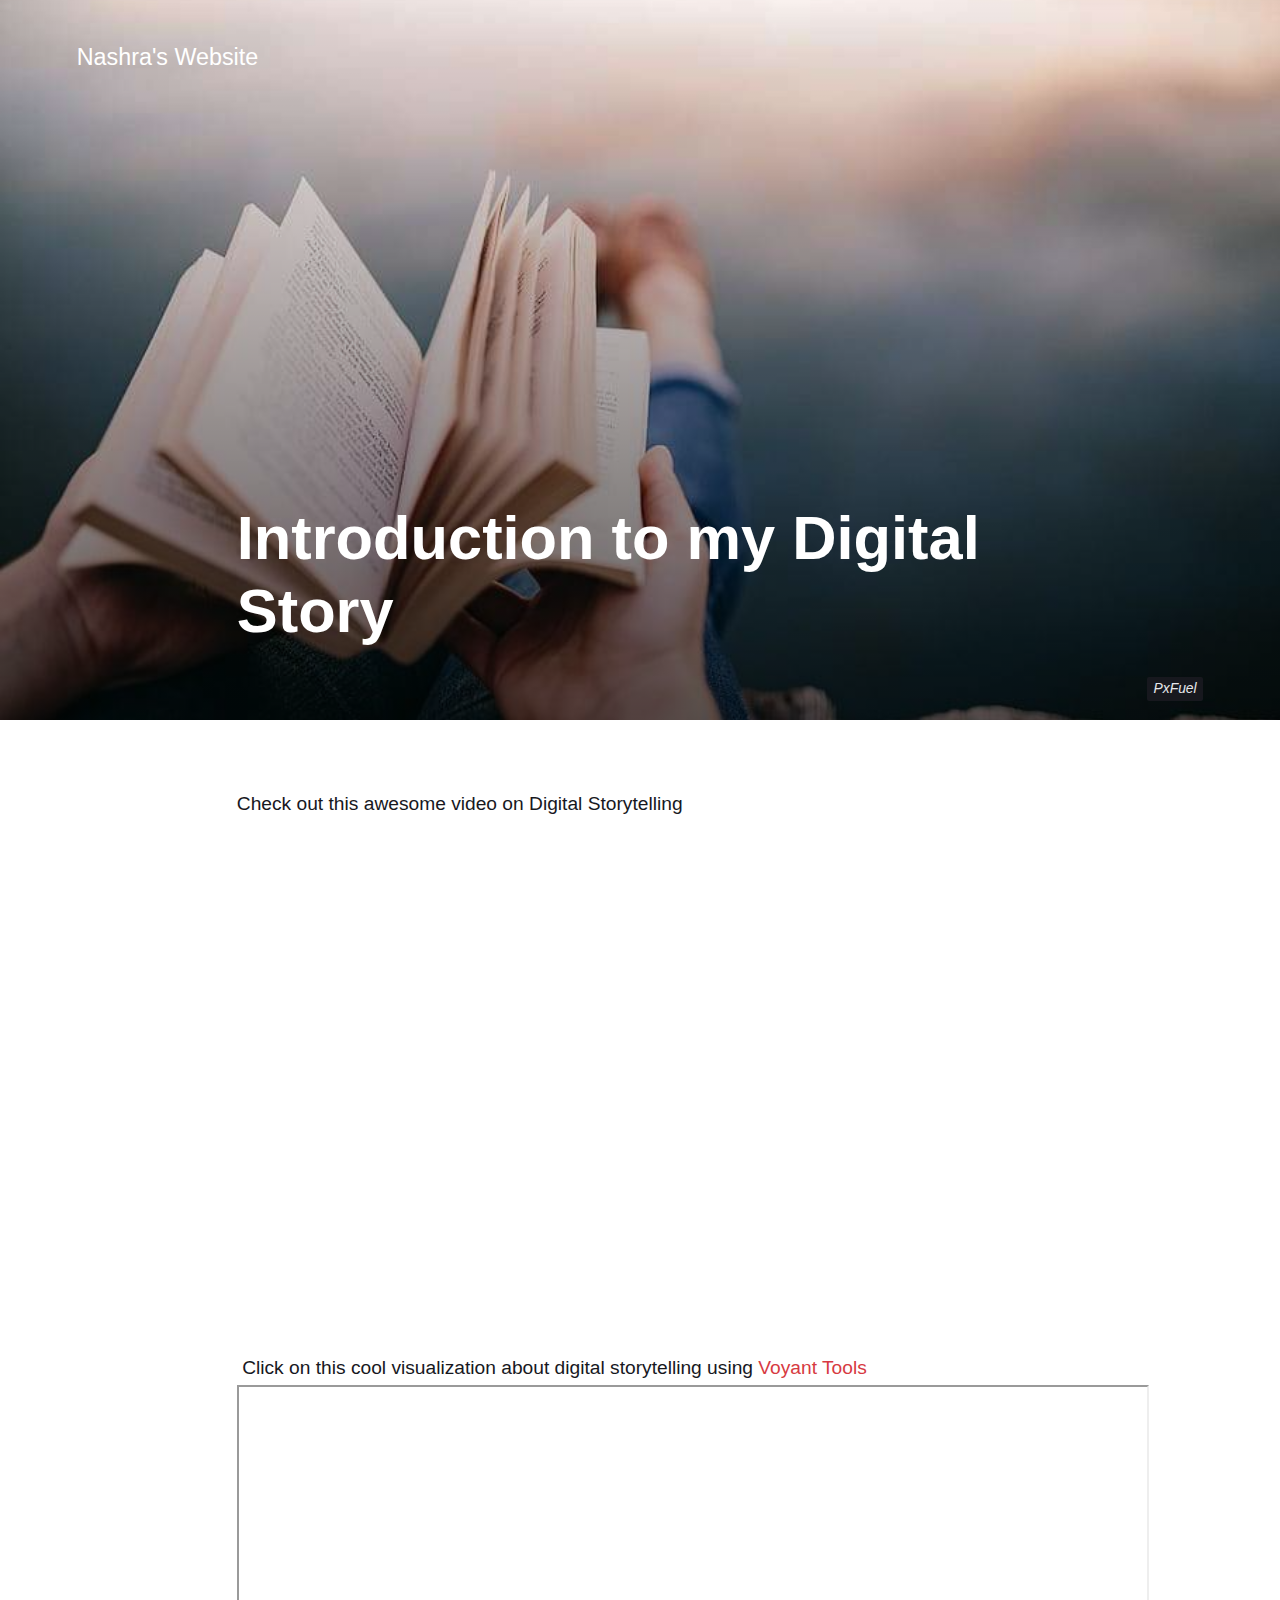
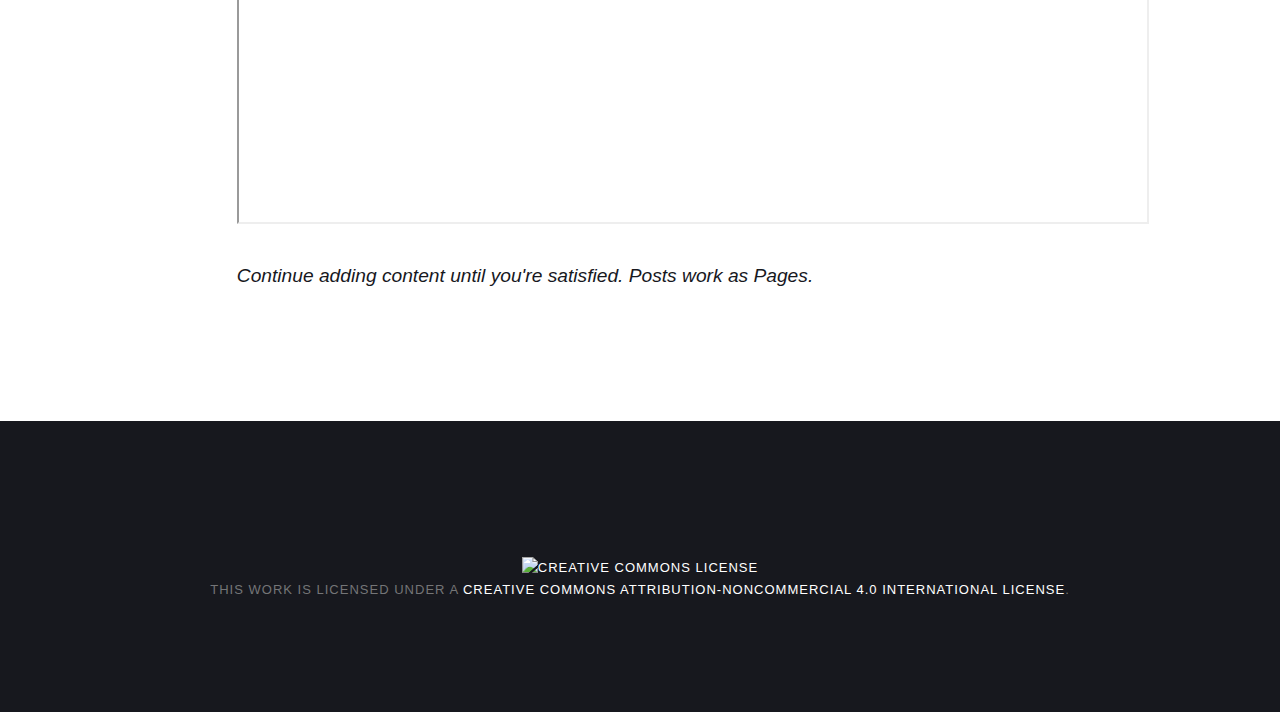
==== index.html @ c8182a3c "Updated from Publii" ====
<!DOCTYPE html><html lang="en"><head><meta charset="utf-8"><meta http-equiv="X-UA-Compatible" content="IE=edge"><meta name="viewport" content="width=device-width,initial-scale=1"><title>Nashra&#x27;s Website</title><meta name="generator" content="Publii Open-Source CMS for Static Site"><link rel="canonical" href="https://nashra94.github.io/publiisite/"><link rel="alternate" type="application/atom+xml" href="https://nashra94.github.io/publiisite/feed.xml"><link rel="alternate" type="application/json" href="https://nashra94.github.io/publiisite/feed.json"><meta property="og:title" content="Nashra's Website"><meta property="og:site_name" content="Nashra's Website"><meta property="og:description" content=""><meta property="og:url" content="https://nashra94.github.io/publiisite/"><meta property="og:type" content="website"><style>:root{--body-font:-apple-system,BlinkMacSystemFont,"Segoe UI",Roboto,Oxygen,Ubuntu,Cantarell,"Fira Sans","Droid Sans","Helvetica Neue",Arial,sans-serif,"Apple Color Emoji","Segoe UI Emoji","Segoe UI Symbol";--heading-font:-apple-system,BlinkMacSystemFont,"Segoe UI",Roboto,Oxygen,Ubuntu,Cantarell,"Fira Sans","Droid Sans","Helvetica Neue",Arial,sans-serif,"Apple Color Emoji","Segoe UI Emoji","Segoe UI Symbol";--logo-font:-apple-system,BlinkMacSystemFont,"Segoe UI",Roboto,Oxygen,Ubuntu,Cantarell,"Fira Sans","Droid Sans","Helvetica Neue",Arial,sans-serif,"Apple Color Emoji","Segoe UI Emoji","Segoe UI Symbol";--menu-font:-apple-system,BlinkMacSystemFont,"Segoe UI",Roboto,Oxygen,Ubuntu,Cantarell,"Fira Sans","Droid Sans","Helvetica Neue",Arial,sans-serif,"Apple Color Emoji","Segoe UI Emoji","Segoe UI Symbol"}</style><link rel="stylesheet" href="https://nashra94.github.io/publiisite/assets/css/style.css?v=f42b8c6ab6f96989db437f30c08a5802"><script type="application/ld+json">{"@context":"http://schema.org","@type":"Organization","name":"Nashra's Website","url":"https://nashra94.github.io/publiisite/"}</script></head><body><div class="site-container"><header class="top" id="js-header"><a class="logo" href="https://nashra94.github.io/publiisite/">Nashra&#x27;s Website</a></header><main><article class="post"><div class="hero"><figure class="hero__image hero__image--overlay"><img src="https://nashra94.github.io/publiisite/media/website/summer-resting-book-relaxing-time-reading-book.jpeg" srcset="https://nashra94.github.io/publiisite/media/website/responsive/summer-resting-book-relaxing-time-reading-book-xs.jpeg 300w, https://nashra94.github.io/publiisite/media/website/responsive/summer-resting-book-relaxing-time-reading-book-sm.jpeg 480w, https://nashra94.github.io/publiisite/media/website/responsive/summer-resting-book-relaxing-time-reading-book-md.jpeg 768w, https://nashra94.github.io/publiisite/media/website/responsive/summer-resting-book-relaxing-time-reading-book-lg.jpeg 1024w, https://nashra94.github.io/publiisite/media/website/responsive/summer-resting-book-relaxing-time-reading-book-xl.jpeg 1360w, https://nashra94.github.io/publiisite/media/website/responsive/summer-resting-book-relaxing-time-reading-book-2xl.jpeg 1600w" sizes="(max-width: 1600px) 100vw, 1600px" loading="eager" alt="A person with an open book "><figcaption>PxFuel</figcaption></figure><header class="hero__content"><div class="wrapper"><h1>Introduction to my Digital Story</h1></div></header></div><div class="wrapper post__entry"><p>Check out this awesome video on Digital Storytelling</p><figure class="post__video"><iframe loading="lazy" width="560" height="314" src="https://www.youtube.com/embed/JIix-yVzheM" allowfullscreen="allowfullscreen" data-mce-fragment="1"></iframe></figure><p> Click on this cool visualization about digital storytelling using <a href="https://voyant-tools.org/" target="_blank" rel="noopener noreferrer">Voyant Tools</a></p><iframe loading="lazy" style="width: 912px; height: 439px;" src="https://voyant-tools.org/tool/Cirrus/?palette=d3_cat10&amp;whiteList=&amp;visible=105&amp;fontFamily=%22Trebuchet%20MS%22%2C%20Helvetica%2C%20sans-serif&amp;corpus=27c1ea1b3520ee7c61aadbfacb4e3ddc"></iframe><p><em>Continue adding content until you're satisfied. Posts work as Pages. </em></p></div><footer class="wrapper post__footer"><div class="post__share"></div></footer></article></main><footer class="footer"><div class="footer__copyright"><p><a rel="license" href="http://creativecommons.org/licenses/by-nc/4.0/"><img style="border-width: 0;" src="https://i.creativecommons.org/l/by-nc/4.0/88x31.png" alt="Creative Commons License"></a><br>This work is licensed under a <a rel="license" href="http://creativecommons.org/licenses/by-nc/4.0/">Creative Commons Attribution-NonCommercial 4.0 International License</a>.</p></div><button class="footer__bttop js-footer__bttop" aria-label="Back to top"><svg><title>Back to top</title><use xlink:href="https://nashra94.github.io/publiisite/assets/svg/svg-map.svg#toparrow"/></svg></button></footer></div><script>window.publiiThemeMenuConfig = {    
        mobileMenuMode: 'sidebar',
        animationSpeed: 300,
        submenuWidth: 'auto',
        doubleClickTime: 500,
        mobileMenuExpandableSubmenus: true, 
        relatedContainerForOverlayMenuSelector: '.top',
   };</script><script defer="defer" src="https://nashra94.github.io/publiisite/assets/js/scripts.min.js?v=f4c4d35432d0e17d212f2fae4e0f8247"></script><script>var images = document.querySelectorAll('img[loading]');

        for (var i = 0; i < images.length; i++) {
            if (images[i].complete) {
                images[i].classList.add('is-loaded');
            } else {
                images[i].addEventListener('load', function () {
                    this.classList.add('is-loaded');
                }, false);
            }
        }</script></body></html>
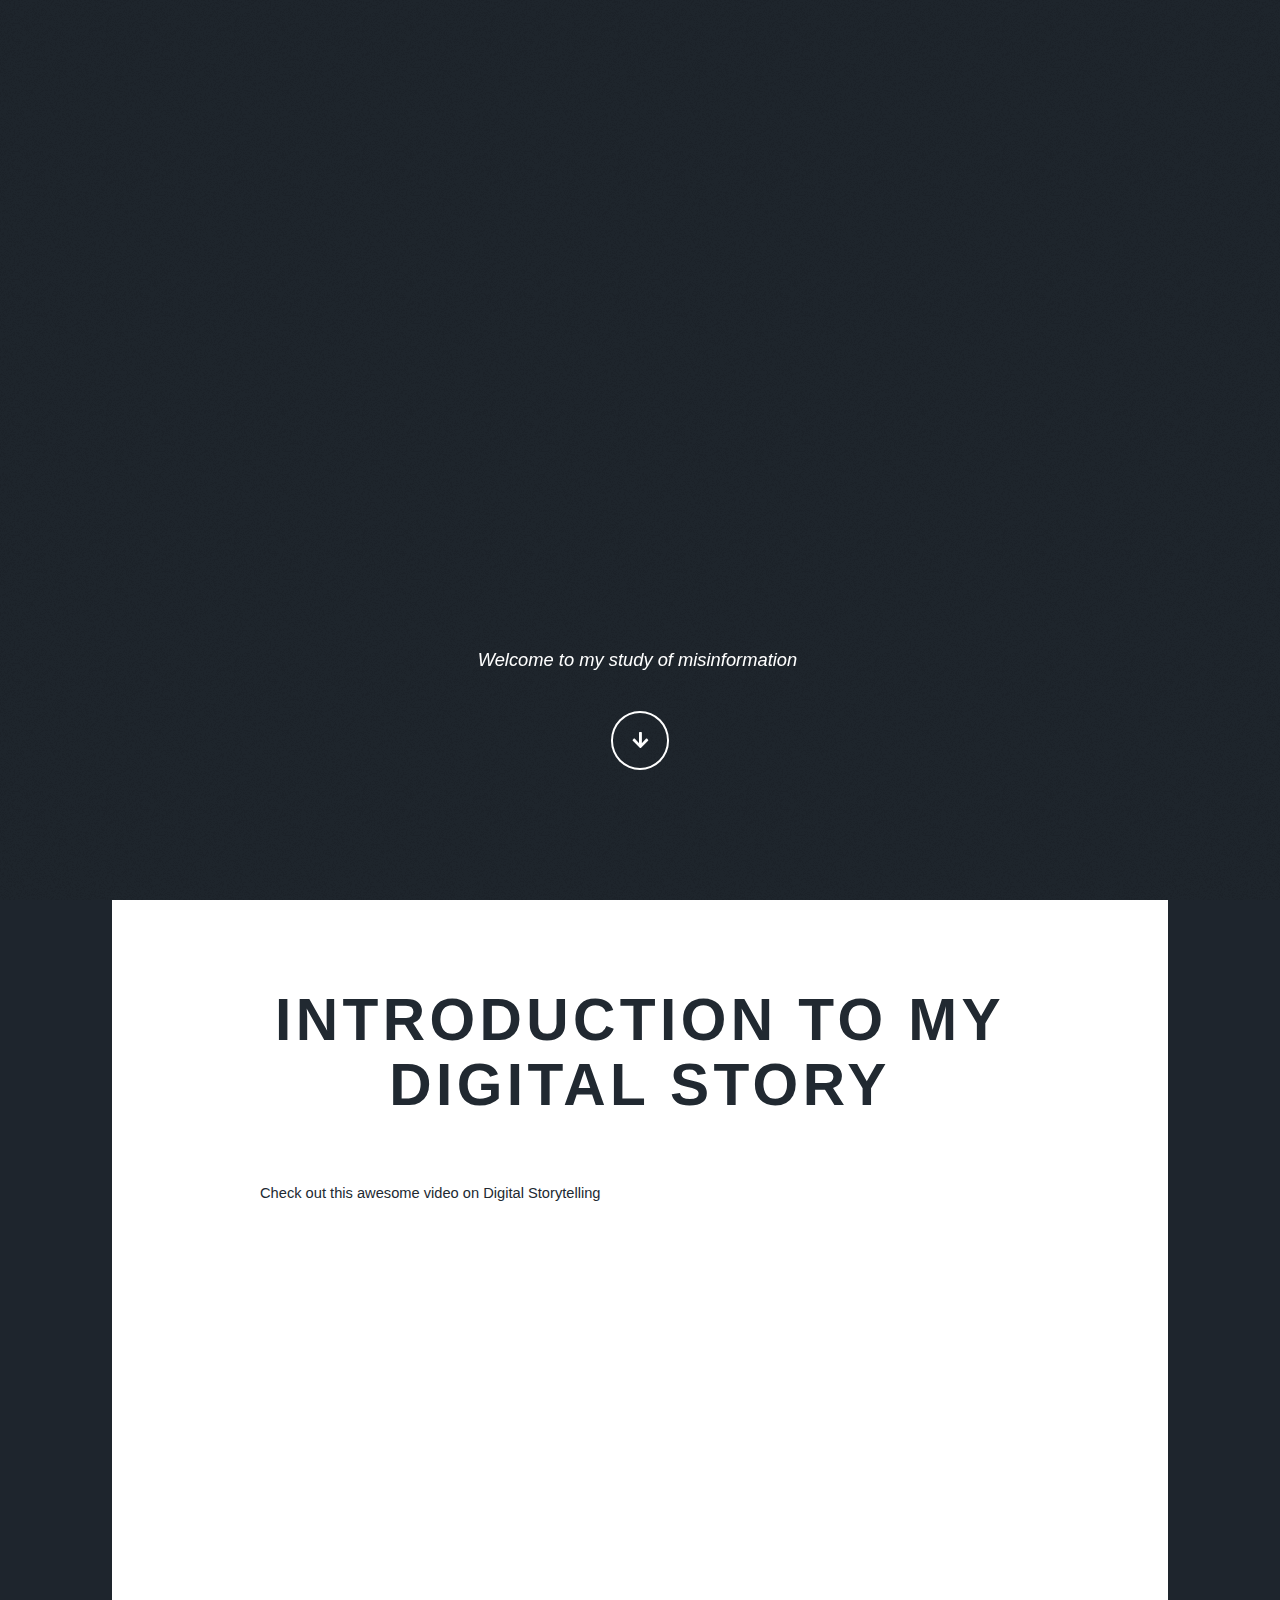
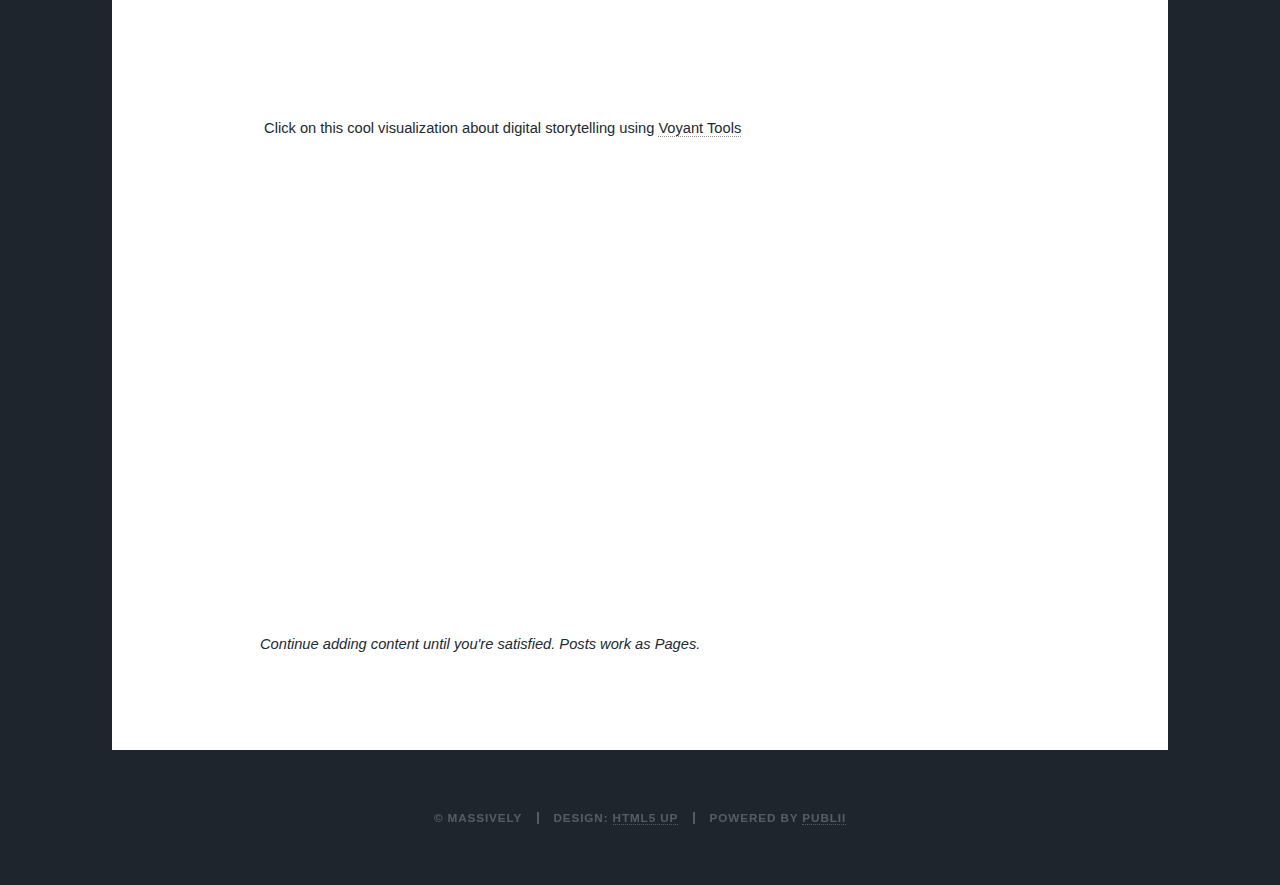
==== commit cb2153aa: "Updated from Publii" ====
--- a/index.html
+++ b/index.html
@@ -1,18 +1,3 @@
-<!DOCTYPE html><html lang="en"><head><meta charset="utf-8"><meta http-equiv="X-UA-Compatible" content="IE=edge"><meta name="viewport" content="width=device-width,initial-scale=1"><title>Nashra&#x27;s Website</title><meta name="generator" content="Publii Open-Source CMS for Static Site"><link rel="canonical" href="https://nashra94.github.io/publiisite/"><link rel="alternate" type="application/atom+xml" href="https://nashra94.github.io/publiisite/feed.xml"><link rel="alternate" type="application/json" href="https://nashra94.github.io/publiisite/feed.json"><meta property="og:title" content="Nashra's Website"><meta property="og:site_name" content="Nashra's Website"><meta property="og:description" content=""><meta property="og:url" content="https://nashra94.github.io/publiisite/"><meta property="og:type" content="website"><style>:root{--body-font:-apple-system,BlinkMacSystemFont,"Segoe UI",Roboto,Oxygen,Ubuntu,Cantarell,"Fira Sans","Droid Sans","Helvetica Neue",Arial,sans-serif,"Apple Color Emoji","Segoe UI Emoji","Segoe UI Symbol";--heading-font:-apple-system,BlinkMacSystemFont,"Segoe UI",Roboto,Oxygen,Ubuntu,Cantarell,"Fira Sans","Droid Sans","Helvetica Neue",Arial,sans-serif,"Apple Color Emoji","Segoe UI Emoji","Segoe UI Symbol";--logo-font:-apple-system,BlinkMacSystemFont,"Segoe UI",Roboto,Oxygen,Ubuntu,Cantarell,"Fira Sans","Droid Sans","Helvetica Neue",Arial,sans-serif,"Apple Color Emoji","Segoe UI Emoji","Segoe UI Symbol";--menu-font:-apple-system,BlinkMacSystemFont,"Segoe UI",Roboto,Oxygen,Ubuntu,Cantarell,"Fira Sans","Droid Sans","Helvetica Neue",Arial,sans-serif,"Apple Color Emoji","Segoe UI Emoji","Segoe UI Symbol"}</style><link rel="stylesheet" href="https://nashra94.github.io/publiisite/assets/css/style.css?v=f42b8c6ab6f96989db437f30c08a5802"><script type="application/ld+json">{"@context":"http://schema.org","@type":"Organization","name":"Nashra's Website","url":"https://nashra94.github.io/publiisite/"}</script></head><body><div class="site-container"><header class="top" id="js-header"><a class="logo" href="https://nashra94.github.io/publiisite/">Nashra&#x27;s Website</a></header><main><article class="post"><div class="hero"><figure class="hero__image hero__image--overlay"><img src="https://nashra94.github.io/publiisite/media/website/summer-resting-book-relaxing-time-reading-book.jpeg" srcset="https://nashra94.github.io/publiisite/media/website/responsive/summer-resting-book-relaxing-time-reading-book-xs.jpeg 300w, https://nashra94.github.io/publiisite/media/website/responsive/summer-resting-book-relaxing-time-reading-book-sm.jpeg 480w, https://nashra94.github.io/publiisite/media/website/responsive/summer-resting-book-relaxing-time-reading-book-md.jpeg 768w, https://nashra94.github.io/publiisite/media/website/responsive/summer-resting-book-relaxing-time-reading-book-lg.jpeg 1024w, https://nashra94.github.io/publiisite/media/website/responsive/summer-resting-book-relaxing-time-reading-book-xl.jpeg 1360w, https://nashra94.github.io/publiisite/media/website/responsive/summer-resting-book-relaxing-time-reading-book-2xl.jpeg 1600w" sizes="(max-width: 1600px) 100vw, 1600px" loading="eager" alt="A person with an open book "><figcaption>PxFuel</figcaption></figure><header class="hero__content"><div class="wrapper"><h1>Introduction to my Digital Story</h1></div></header></div><div class="wrapper post__entry"><p>Check out this awesome video on Digital Storytelling</p><figure class="post__video"><iframe loading="lazy" width="560" height="314" src="https://www.youtube.com/embed/JIix-yVzheM" allowfullscreen="allowfullscreen" data-mce-fragment="1"></iframe></figure><p> Click on this cool visualization about digital storytelling using <a href="https://voyant-tools.org/" target="_blank" rel="noopener noreferrer">Voyant Tools</a></p><iframe loading="lazy" style="width: 912px; height: 439px;" src="https://voyant-tools.org/tool/Cirrus/?palette=d3_cat10&amp;whiteList=&amp;visible=105&amp;fontFamily=%22Trebuchet%20MS%22%2C%20Helvetica%2C%20sans-serif&amp;corpus=27c1ea1b3520ee7c61aadbfacb4e3ddc"></iframe><p><em>Continue adding content until you're satisfied. Posts work as Pages. </em></p></div><footer class="wrapper post__footer"><div class="post__share"></div></footer></article></main><footer class="footer"><div class="footer__copyright"><p><a rel="license" href="http://creativecommons.org/licenses/by-nc/4.0/"><img style="border-width: 0;" src="https://i.creativecommons.org/l/by-nc/4.0/88x31.png" alt="Creative Commons License"></a><br>This work is licensed under a <a rel="license" href="http://creativecommons.org/licenses/by-nc/4.0/">Creative Commons Attribution-NonCommercial 4.0 International License</a>.</p></div><button class="footer__bttop js-footer__bttop" aria-label="Back to top"><svg><title>Back to top</title><use xlink:href="https://nashra94.github.io/publiisite/assets/svg/svg-map.svg#toparrow"/></svg></button></footer></div><script>window.publiiThemeMenuConfig = {    
-        mobileMenuMode: 'sidebar',
-        animationSpeed: 300,
-        submenuWidth: 'auto',
-        doubleClickTime: 500,
-        mobileMenuExpandableSubmenus: true, 
-        relatedContainerForOverlayMenuSelector: '.top',
-   };</script><script defer="defer" src="https://nashra94.github.io/publiisite/assets/js/scripts.min.js?v=f4c4d35432d0e17d212f2fae4e0f8247"></script><script>var images = document.querySelectorAll('img[loading]');
-
-        for (var i = 0; i < images.length; i++) {
-            if (images[i].complete) {
-                images[i].classList.add('is-loaded');
-            } else {
-                images[i].addEventListener('load', function () {
-                    this.classList.add('is-loaded');
-                }, false);
-            }
-        }</script></body></html>+<!DOCTYPE html><html lang="en"><head><meta charset="utf-8"><meta http-equiv="X-UA-Compatible" content="IE=edge"><meta name="viewport" content="width=device-width,initial-scale=1,user-scalable=no"><title>Nashra&#x27;s Website</title><meta name="generator" content="Publii Open-Source CMS for Static Site"><link rel="canonical" href="https://nashra94.github.io/publiisite/"><link rel="alternate" type="application/atom+xml" href="https://nashra94.github.io/publiisite/feed.xml"><link rel="alternate" type="application/json" href="https://nashra94.github.io/publiisite/feed.json"><meta property="og:title" content="Nashra's Website"><meta property="og:site_name" content="Nashra's Website"><meta property="og:description" content=""><meta property="og:url" content="https://nashra94.github.io/publiisite/"><meta property="og:type" content="website"><style>:root{--primary-font:-apple-system,BlinkMacSystemFont,"Segoe UI",Roboto,Oxygen,Ubuntu,Cantarell,"Fira Sans","Droid Sans","Helvetica Neue",Arial,sans-serif,"Apple Color Emoji","Segoe UI Emoji","Segoe UI Symbol";--secondary-font:-apple-system,BlinkMacSystemFont,"Segoe UI",Roboto,Oxygen,Ubuntu,Cantarell,"Fira Sans","Droid Sans","Helvetica Neue",Arial,sans-serif,"Apple Color Emoji","Segoe UI Emoji","Segoe UI Symbol"}</style><link rel="stylesheet" href="https://nashra94.github.io/publiisite/assets/css/fontawesome-all.min.css?v=dbf9d822cefe851ba6f66e1ad57e8987"><link rel="stylesheet" href="https://nashra94.github.io/publiisite/assets/css/style.css?v=a9be65991eac1ba939a241a60fc077ca"><noscript><link rel="stylesheet" href="https://nashra94.github.io/publiisite/assets/css/noscript.css?v=6228c7eee614cd200a2cad8333b439fa"></noscript><script type="application/ld+json">{"@context":"http://schema.org","@type":"Organization","name":"Nashra's Website","url":"https://nashra94.github.io/publiisite/"}</script><style>#wrapper > .bg {
+               background-image: url(https://nashra94.github.io/publiisite/assets/images/overlay.png), linear-gradient(0deg, rgba(0, 0, 0, 0.1), rgba(0, 0, 0, 0.1)), url();
+           }</style></head><body class="is-preload"><div id="wrapper" class="fade-in"><div id="intro"><p>Welcome to my study of misinformation </p><ul class="actions"><li><a href="#header" class="button icon solid solo fa-arrow-down scrolly">Continue</a></li></ul></div><header id="header"><a class="logo" href="https://nashra94.github.io/publiisite/">Nashra&#x27;s Website</a></header><main id="main"><article class="post"><header class="major"><h1>Introduction to my Digital Story</h1><p class="post__inner"></p></header><div class="post__inner post__entry"><p>Check out this awesome video on Digital Storytelling</p><figure class="post__video"><iframe loading="lazy" width="560" height="314" src="https://www.youtube.com/embed/JIix-yVzheM" allowfullscreen="allowfullscreen" data-mce-fragment="1"></iframe></figure><p> Click on this cool visualization about digital storytelling using <a href="https://voyant-tools.org/" target="_blank" rel="noopener noreferrer">Voyant Tools</a></p><iframe loading="lazy" style="width: 912px; height: 439px;" src="https://voyant-tools.org/tool/Cirrus/?palette=d3_cat10&amp;whiteList=&amp;visible=105&amp;fontFamily=%22Trebuchet%20MS%22%2C%20Helvetica%2C%20sans-serif&amp;corpus=27c1ea1b3520ee7c61aadbfacb4e3ddc"></iframe><p><em>Continue adding content until you're satisfied. Posts work as Pages. </em></p></div></article></main><footer id="copyright"><ul><li>© Massively</li><li>Design: <a href="https://html5up.net" target="_blank" rel="nofollow noopener">HTML5 UP</a></li><li>Powered by <a href="https://getpublii.com" target="_blank" rel="nofollow noopener">Publii</a></li></ul></footer></div><script src="https://nashra94.github.io/publiisite/assets/js/jquery.min.js?v=7c14a783dfeb3d238ccd3edd840d82ee"></script><script src="https://nashra94.github.io/publiisite/assets/js/jquery.scrollex.min.js?v=f89065e3d988006af9791b44561d7c90"></script><script src="https://nashra94.github.io/publiisite/assets/js/jquery.scrolly.min.js?v=1ed5a78bde1476875a40f6b9ff44fc14"></script><script src="https://nashra94.github.io/publiisite/assets/js/browser.min.js?v=c07298dd19048a8a69ad97e754dfe8d0"></script><script src="https://nashra94.github.io/publiisite/assets/js/breakpoints.min.js?v=81a479eb099e3b187613943b085923b8"></script><script src="https://nashra94.github.io/publiisite/assets/js/util.min.js?v=4201a626f8c9b614a663b3a1d7d82615"></script><script src="https://nashra94.github.io/publiisite/assets/js/main.min.js?v=149e72e3ae18744a477b480b19e0c6da"></script><script>/*<![CDATA[*/var images=document.querySelectorAll("img[loading]");for(var i=0;i<images.length;i++){if(images[i].complete){images[i].classList.add("is-loaded")}else{images[i].addEventListener("load",function(){this.classList.add("is-loaded")},false)}};/*]]>*/</script></body></html>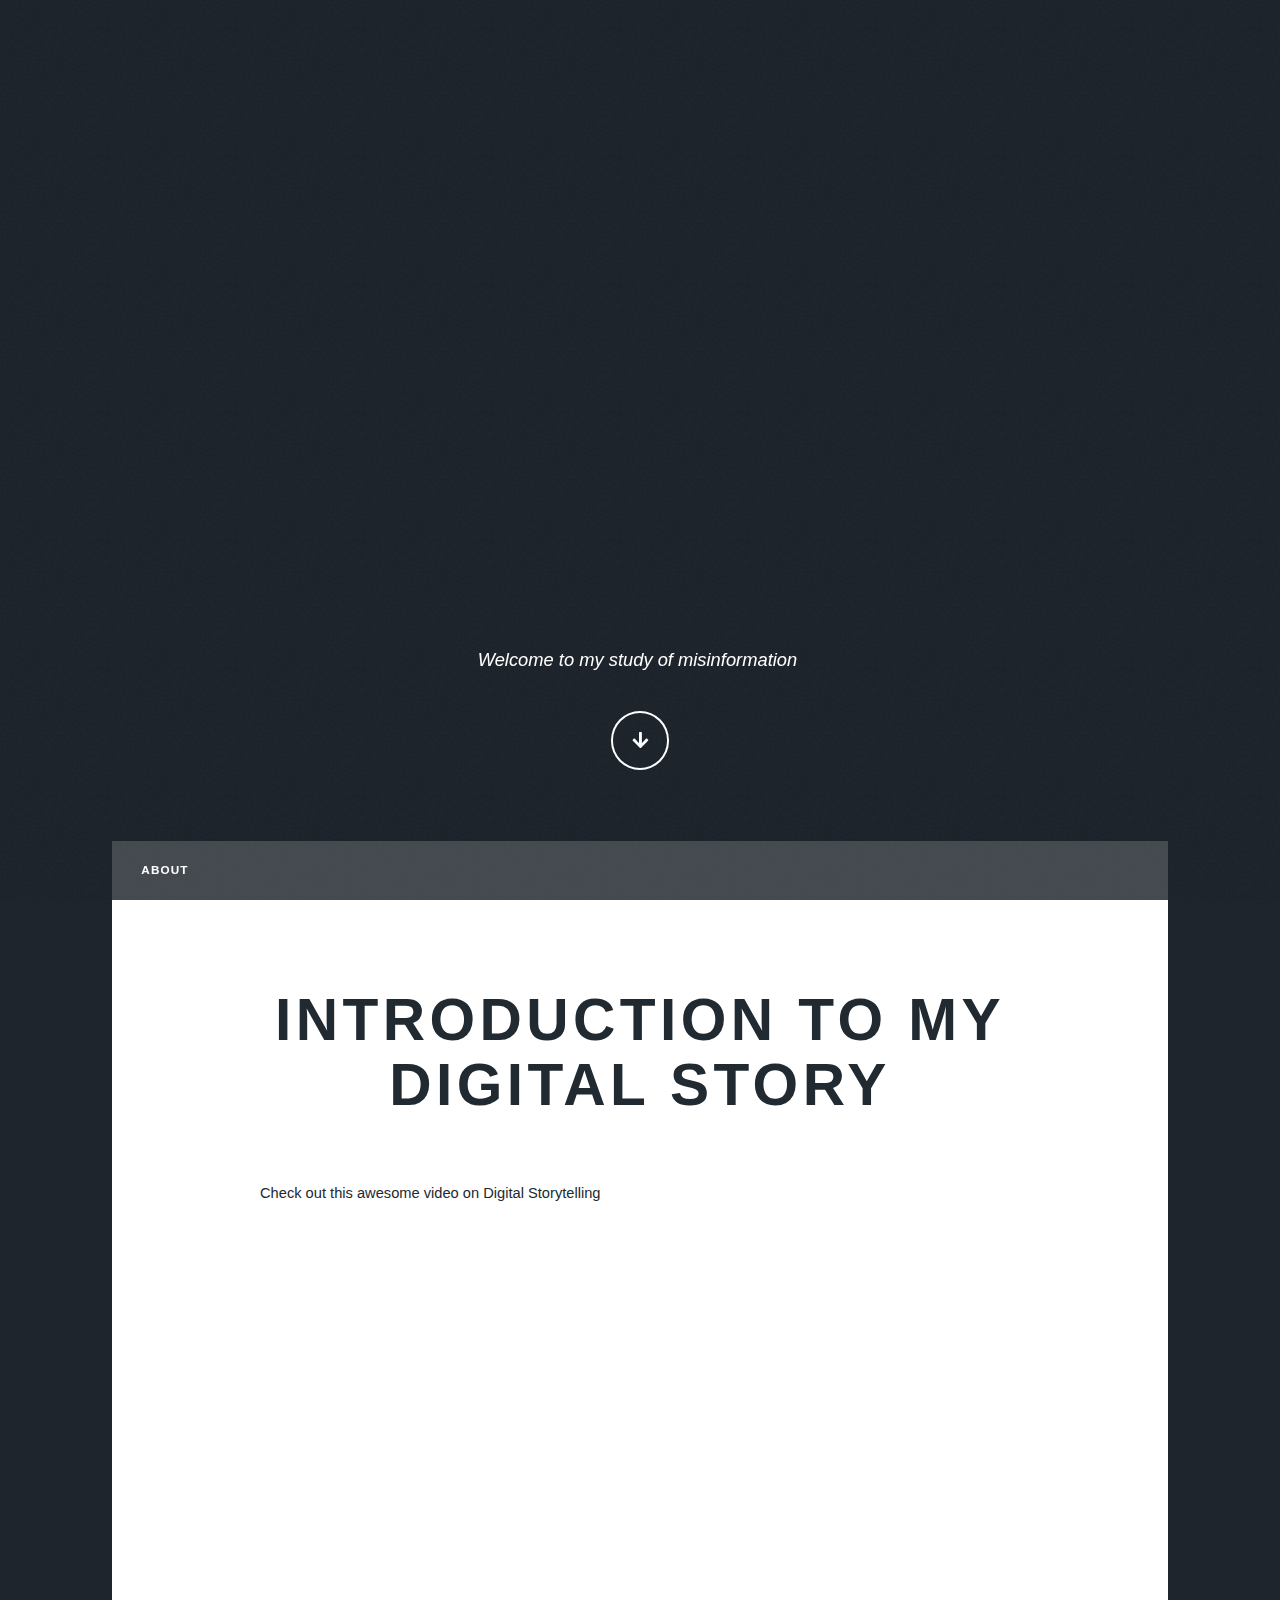
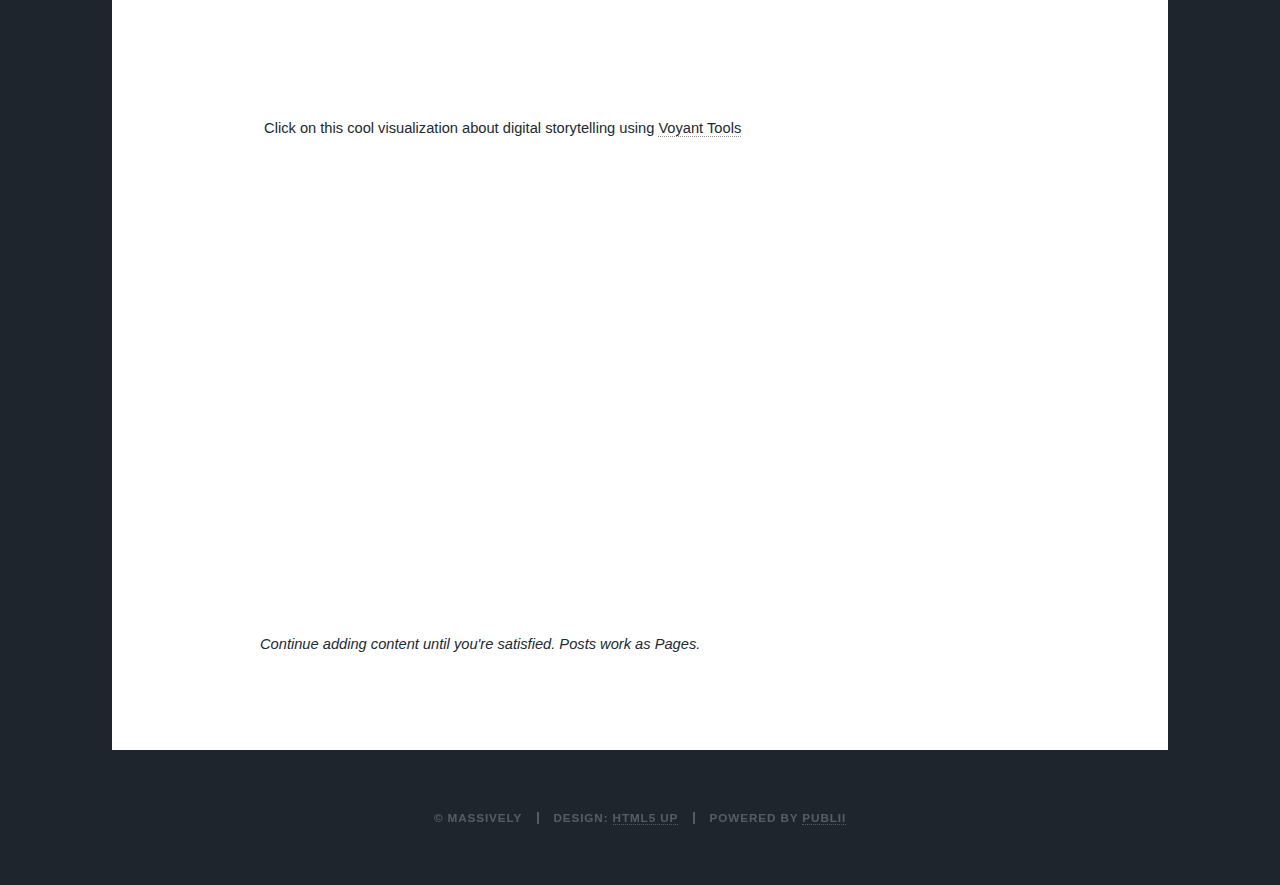
==== commit ae919aca: "Updated from Publii" ====
--- a/index.html
+++ b/index.html
@@ -1,3 +1,3 @@
 <!DOCTYPE html><html lang="en"><head><meta charset="utf-8"><meta http-equiv="X-UA-Compatible" content="IE=edge"><meta name="viewport" content="width=device-width,initial-scale=1,user-scalable=no"><title>Nashra&#x27;s Website</title><meta name="generator" content="Publii Open-Source CMS for Static Site"><link rel="canonical" href="https://nashra94.github.io/publiisite/"><link rel="alternate" type="application/atom+xml" href="https://nashra94.github.io/publiisite/feed.xml"><link rel="alternate" type="application/json" href="https://nashra94.github.io/publiisite/feed.json"><meta property="og:title" content="Nashra's Website"><meta property="og:site_name" content="Nashra's Website"><meta property="og:description" content=""><meta property="og:url" content="https://nashra94.github.io/publiisite/"><meta property="og:type" content="website"><style>:root{--primary-font:-apple-system,BlinkMacSystemFont,"Segoe UI",Roboto,Oxygen,Ubuntu,Cantarell,"Fira Sans","Droid Sans","Helvetica Neue",Arial,sans-serif,"Apple Color Emoji","Segoe UI Emoji","Segoe UI Symbol";--secondary-font:-apple-system,BlinkMacSystemFont,"Segoe UI",Roboto,Oxygen,Ubuntu,Cantarell,"Fira Sans","Droid Sans","Helvetica Neue",Arial,sans-serif,"Apple Color Emoji","Segoe UI Emoji","Segoe UI Symbol"}</style><link rel="stylesheet" href="https://nashra94.github.io/publiisite/assets/css/fontawesome-all.min.css?v=dbf9d822cefe851ba6f66e1ad57e8987"><link rel="stylesheet" href="https://nashra94.github.io/publiisite/assets/css/style.css?v=a9be65991eac1ba939a241a60fc077ca"><noscript><link rel="stylesheet" href="https://nashra94.github.io/publiisite/assets/css/noscript.css?v=6228c7eee614cd200a2cad8333b439fa"></noscript><script type="application/ld+json">{"@context":"http://schema.org","@type":"Organization","name":"Nashra's Website","url":"https://nashra94.github.io/publiisite/"}</script><style>#wrapper > .bg {
                background-image: url(https://nashra94.github.io/publiisite/assets/images/overlay.png), linear-gradient(0deg, rgba(0, 0, 0, 0.1), rgba(0, 0, 0, 0.1)), url();
-           }</style></head><body class="is-preload"><div id="wrapper" class="fade-in"><div id="intro"><p>Welcome to my study of misinformation </p><ul class="actions"><li><a href="#header" class="button icon solid solo fa-arrow-down scrolly">Continue</a></li></ul></div><header id="header"><a class="logo" href="https://nashra94.github.io/publiisite/">Nashra&#x27;s Website</a></header><main id="main"><article class="post"><header class="major"><h1>Introduction to my Digital Story</h1><p class="post__inner"></p></header><div class="post__inner post__entry"><p>Check out this awesome video on Digital Storytelling</p><figure class="post__video"><iframe loading="lazy" width="560" height="314" src="https://www.youtube.com/embed/JIix-yVzheM" allowfullscreen="allowfullscreen" data-mce-fragment="1"></iframe></figure><p> Click on this cool visualization about digital storytelling using <a href="https://voyant-tools.org/" target="_blank" rel="noopener noreferrer">Voyant Tools</a></p><iframe loading="lazy" style="width: 912px; height: 439px;" src="https://voyant-tools.org/tool/Cirrus/?palette=d3_cat10&amp;whiteList=&amp;visible=105&amp;fontFamily=%22Trebuchet%20MS%22%2C%20Helvetica%2C%20sans-serif&amp;corpus=27c1ea1b3520ee7c61aadbfacb4e3ddc"></iframe><p><em>Continue adding content until you're satisfied. Posts work as Pages. </em></p></div></article></main><footer id="copyright"><ul><li>© Massively</li><li>Design: <a href="https://html5up.net" target="_blank" rel="nofollow noopener">HTML5 UP</a></li><li>Powered by <a href="https://getpublii.com" target="_blank" rel="nofollow noopener">Publii</a></li></ul></footer></div><script src="https://nashra94.github.io/publiisite/assets/js/jquery.min.js?v=7c14a783dfeb3d238ccd3edd840d82ee"></script><script src="https://nashra94.github.io/publiisite/assets/js/jquery.scrollex.min.js?v=f89065e3d988006af9791b44561d7c90"></script><script src="https://nashra94.github.io/publiisite/assets/js/jquery.scrolly.min.js?v=1ed5a78bde1476875a40f6b9ff44fc14"></script><script src="https://nashra94.github.io/publiisite/assets/js/browser.min.js?v=c07298dd19048a8a69ad97e754dfe8d0"></script><script src="https://nashra94.github.io/publiisite/assets/js/breakpoints.min.js?v=81a479eb099e3b187613943b085923b8"></script><script src="https://nashra94.github.io/publiisite/assets/js/util.min.js?v=4201a626f8c9b614a663b3a1d7d82615"></script><script src="https://nashra94.github.io/publiisite/assets/js/main.min.js?v=149e72e3ae18744a477b480b19e0c6da"></script><script>/*<![CDATA[*/var images=document.querySelectorAll("img[loading]");for(var i=0;i<images.length;i++){if(images[i].complete){images[i].classList.add("is-loaded")}else{images[i].addEventListener("load",function(){this.classList.add("is-loaded")},false)}};/*]]>*/</script></body></html>+           }</style></head><body class="is-preload"><div id="wrapper" class="fade-in"><div id="intro"><p>Welcome to my study of misinformation </p><ul class="actions"><li><a href="#header" class="button icon solid solo fa-arrow-down scrolly">Continue</a></li></ul></div><header id="header"><a class="logo" href="https://nashra94.github.io/publiisite/">Nashra&#x27;s Website</a></header><nav id="nav"><ul class="links"><li><a href="https://nashra94.github.io/publiisite/about.html" target="_self">About</a></li></ul></nav><main id="main"><article class="post"><header class="major"><h1>Introduction to my Digital Story</h1><p class="post__inner"></p></header><div class="post__inner post__entry"><p>Check out this awesome video on Digital Storytelling</p><figure class="post__video"><iframe loading="lazy" width="560" height="314" src="https://www.youtube.com/embed/JIix-yVzheM" allowfullscreen="allowfullscreen" data-mce-fragment="1"></iframe></figure><p> Click on this cool visualization about digital storytelling using <a href="https://voyant-tools.org/" target="_blank" rel="noopener noreferrer">Voyant Tools</a></p><iframe loading="lazy" style="width: 912px; height: 439px;" src="https://voyant-tools.org/tool/Cirrus/?palette=d3_cat10&amp;whiteList=&amp;visible=105&amp;fontFamily=%22Trebuchet%20MS%22%2C%20Helvetica%2C%20sans-serif&amp;corpus=27c1ea1b3520ee7c61aadbfacb4e3ddc"></iframe><p><em>Continue adding content until you're satisfied. Posts work as Pages. </em></p></div></article></main><footer id="copyright"><ul><li>© Massively</li><li>Design: <a href="https://html5up.net" target="_blank" rel="nofollow noopener">HTML5 UP</a></li><li>Powered by <a href="https://getpublii.com" target="_blank" rel="nofollow noopener">Publii</a></li></ul></footer></div><script src="https://nashra94.github.io/publiisite/assets/js/jquery.min.js?v=7c14a783dfeb3d238ccd3edd840d82ee"></script><script src="https://nashra94.github.io/publiisite/assets/js/jquery.scrollex.min.js?v=f89065e3d988006af9791b44561d7c90"></script><script src="https://nashra94.github.io/publiisite/assets/js/jquery.scrolly.min.js?v=1ed5a78bde1476875a40f6b9ff44fc14"></script><script src="https://nashra94.github.io/publiisite/assets/js/browser.min.js?v=c07298dd19048a8a69ad97e754dfe8d0"></script><script src="https://nashra94.github.io/publiisite/assets/js/breakpoints.min.js?v=81a479eb099e3b187613943b085923b8"></script><script src="https://nashra94.github.io/publiisite/assets/js/util.min.js?v=4201a626f8c9b614a663b3a1d7d82615"></script><script src="https://nashra94.github.io/publiisite/assets/js/main.min.js?v=149e72e3ae18744a477b480b19e0c6da"></script><script>/*<![CDATA[*/var images=document.querySelectorAll("img[loading]");for(var i=0;i<images.length;i++){if(images[i].complete){images[i].classList.add("is-loaded")}else{images[i].addEventListener("load",function(){this.classList.add("is-loaded")},false)}};/*]]>*/</script></body></html>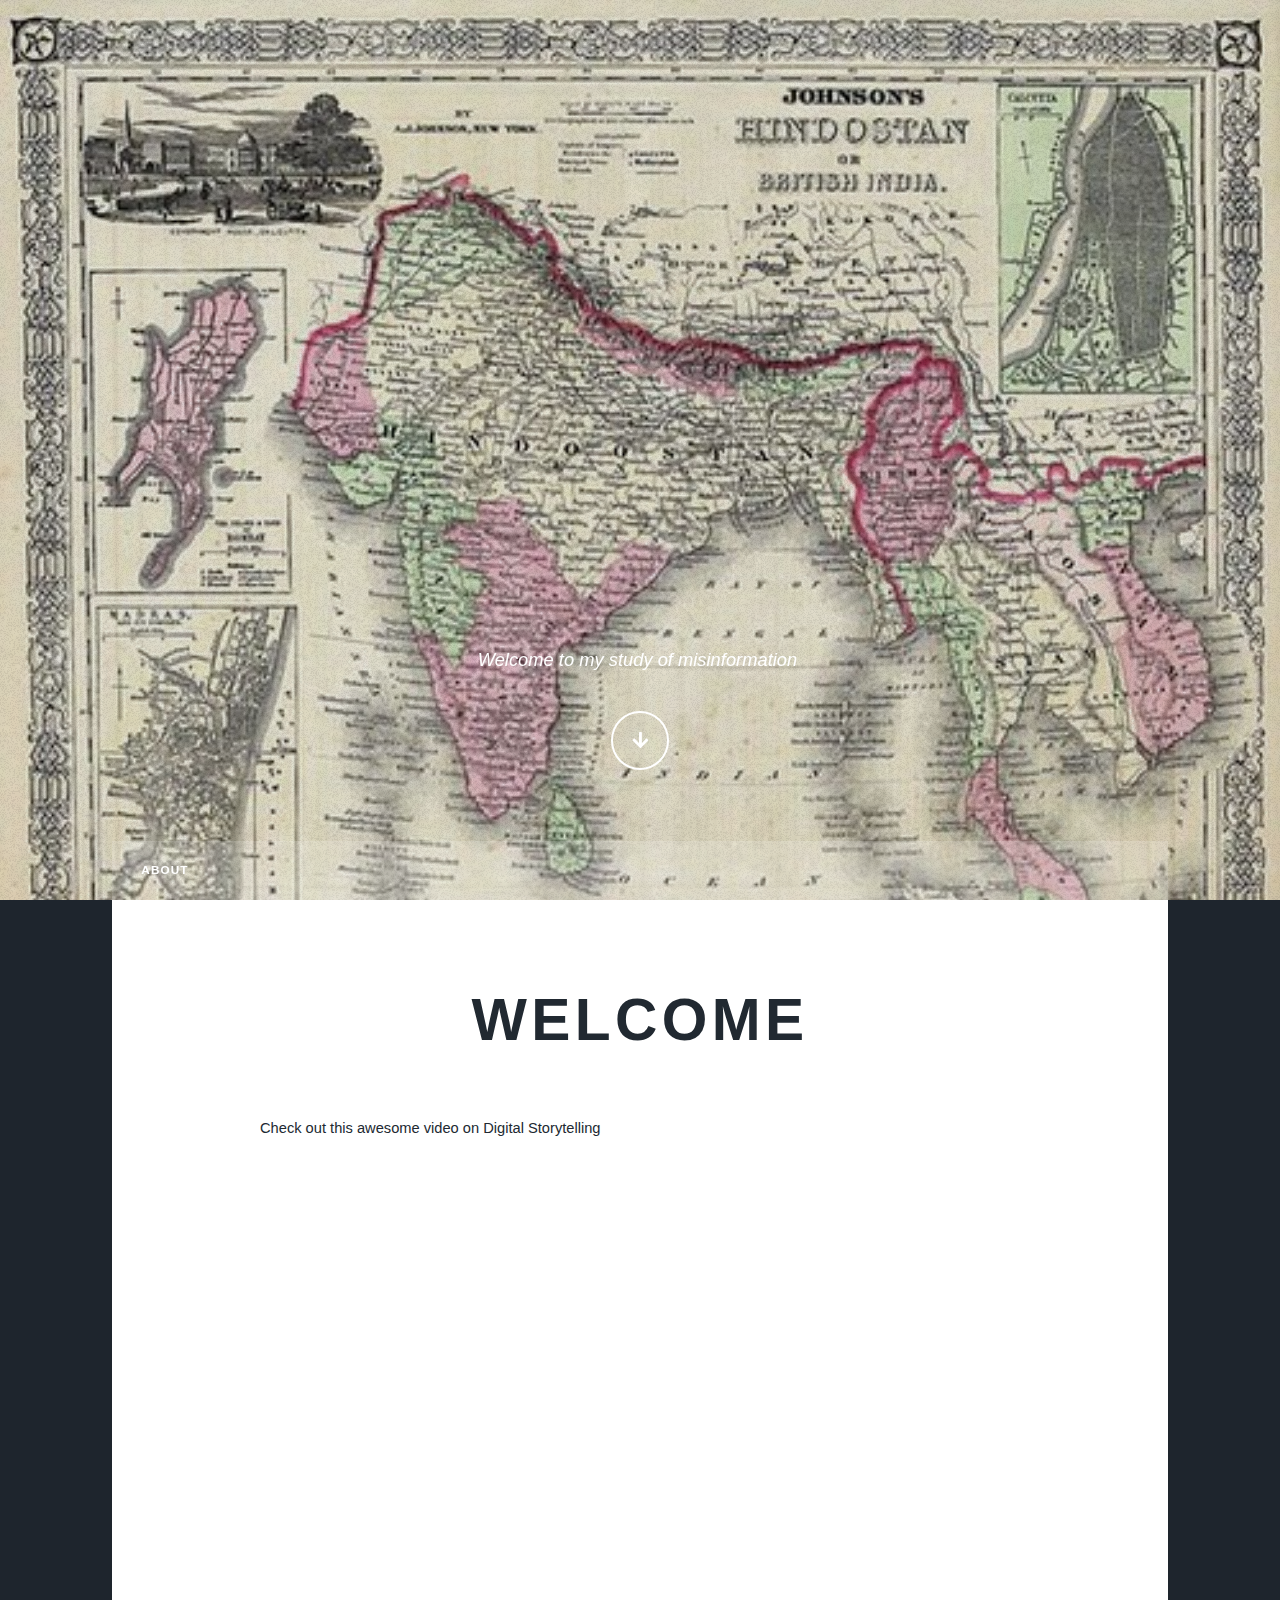
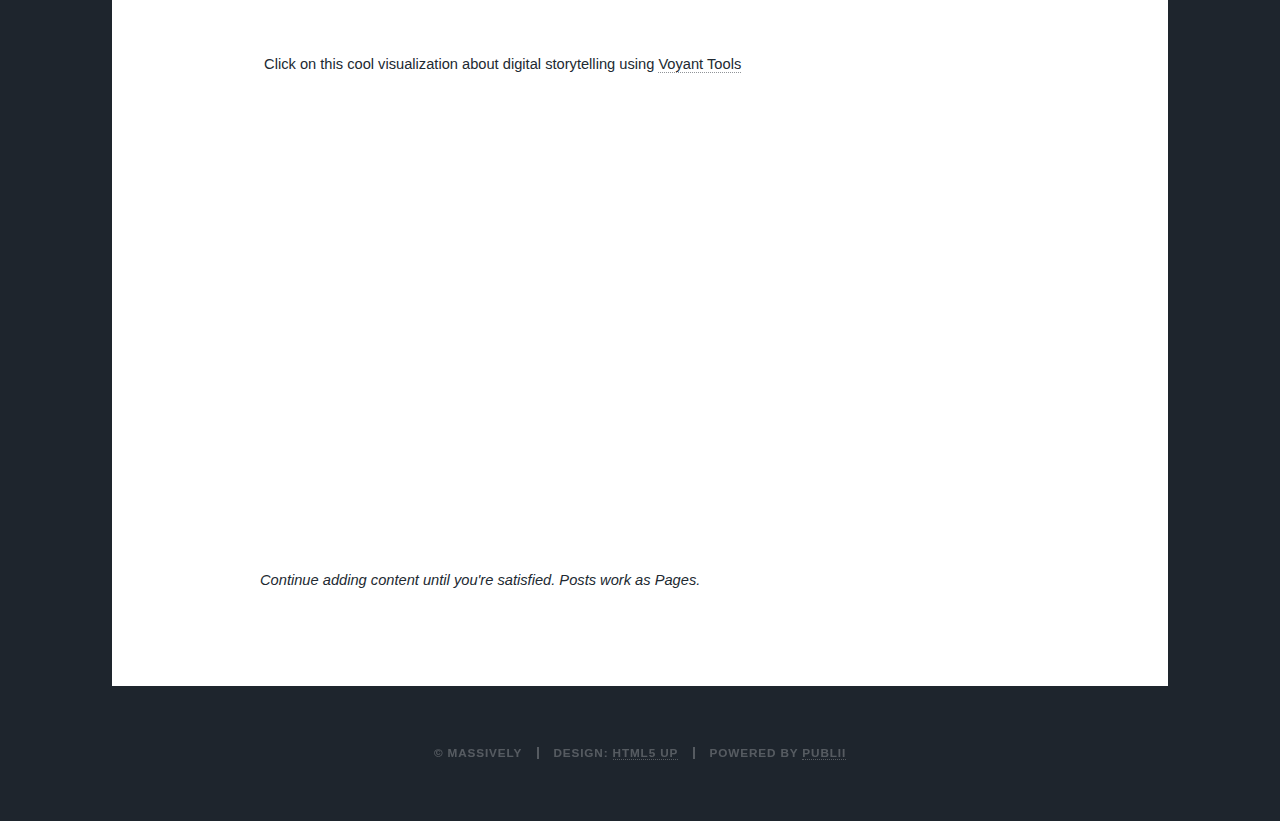
==== commit 27b468c9: "Updated from Publii" ====
--- a/index.html
+++ b/index.html
@@ -1,3 +1,3 @@
-<!DOCTYPE html><html lang="en"><head><meta charset="utf-8"><meta http-equiv="X-UA-Compatible" content="IE=edge"><meta name="viewport" content="width=device-width,initial-scale=1,user-scalable=no"><title>Nashra&#x27;s Website</title><meta name="generator" content="Publii Open-Source CMS for Static Site"><link rel="canonical" href="https://nashra94.github.io/publiisite/"><link rel="alternate" type="application/atom+xml" href="https://nashra94.github.io/publiisite/feed.xml"><link rel="alternate" type="application/json" href="https://nashra94.github.io/publiisite/feed.json"><meta property="og:title" content="Nashra's Website"><meta property="og:site_name" content="Nashra's Website"><meta property="og:description" content=""><meta property="og:url" content="https://nashra94.github.io/publiisite/"><meta property="og:type" content="website"><style>:root{--primary-font:-apple-system,BlinkMacSystemFont,"Segoe UI",Roboto,Oxygen,Ubuntu,Cantarell,"Fira Sans","Droid Sans","Helvetica Neue",Arial,sans-serif,"Apple Color Emoji","Segoe UI Emoji","Segoe UI Symbol";--secondary-font:-apple-system,BlinkMacSystemFont,"Segoe UI",Roboto,Oxygen,Ubuntu,Cantarell,"Fira Sans","Droid Sans","Helvetica Neue",Arial,sans-serif,"Apple Color Emoji","Segoe UI Emoji","Segoe UI Symbol"}</style><link rel="stylesheet" href="https://nashra94.github.io/publiisite/assets/css/fontawesome-all.min.css?v=dbf9d822cefe851ba6f66e1ad57e8987"><link rel="stylesheet" href="https://nashra94.github.io/publiisite/assets/css/style.css?v=a9be65991eac1ba939a241a60fc077ca"><noscript><link rel="stylesheet" href="https://nashra94.github.io/publiisite/assets/css/noscript.css?v=6228c7eee614cd200a2cad8333b439fa"></noscript><script type="application/ld+json">{"@context":"http://schema.org","@type":"Organization","name":"Nashra's Website","url":"https://nashra94.github.io/publiisite/"}</script><style>#wrapper > .bg {
-               background-image: url(https://nashra94.github.io/publiisite/assets/images/overlay.png), linear-gradient(0deg, rgba(0, 0, 0, 0.1), rgba(0, 0, 0, 0.1)), url();
-           }</style></head><body class="is-preload"><div id="wrapper" class="fade-in"><div id="intro"><p>Welcome to my study of misinformation </p><ul class="actions"><li><a href="#header" class="button icon solid solo fa-arrow-down scrolly">Continue</a></li></ul></div><header id="header"><a class="logo" href="https://nashra94.github.io/publiisite/">Nashra&#x27;s Website</a></header><nav id="nav"><ul class="links"><li><a href="https://nashra94.github.io/publiisite/about.html" target="_self">About</a></li></ul></nav><main id="main"><article class="post"><header class="major"><h1>Introduction to my Digital Story</h1><p class="post__inner"></p></header><div class="post__inner post__entry"><p>Check out this awesome video on Digital Storytelling</p><figure class="post__video"><iframe loading="lazy" width="560" height="314" src="https://www.youtube.com/embed/JIix-yVzheM" allowfullscreen="allowfullscreen" data-mce-fragment="1"></iframe></figure><p> Click on this cool visualization about digital storytelling using <a href="https://voyant-tools.org/" target="_blank" rel="noopener noreferrer">Voyant Tools</a></p><iframe loading="lazy" style="width: 912px; height: 439px;" src="https://voyant-tools.org/tool/Cirrus/?palette=d3_cat10&amp;whiteList=&amp;visible=105&amp;fontFamily=%22Trebuchet%20MS%22%2C%20Helvetica%2C%20sans-serif&amp;corpus=27c1ea1b3520ee7c61aadbfacb4e3ddc"></iframe><p><em>Continue adding content until you're satisfied. Posts work as Pages. </em></p></div></article></main><footer id="copyright"><ul><li>© Massively</li><li>Design: <a href="https://html5up.net" target="_blank" rel="nofollow noopener">HTML5 UP</a></li><li>Powered by <a href="https://getpublii.com" target="_blank" rel="nofollow noopener">Publii</a></li></ul></footer></div><script src="https://nashra94.github.io/publiisite/assets/js/jquery.min.js?v=7c14a783dfeb3d238ccd3edd840d82ee"></script><script src="https://nashra94.github.io/publiisite/assets/js/jquery.scrollex.min.js?v=f89065e3d988006af9791b44561d7c90"></script><script src="https://nashra94.github.io/publiisite/assets/js/jquery.scrolly.min.js?v=1ed5a78bde1476875a40f6b9ff44fc14"></script><script src="https://nashra94.github.io/publiisite/assets/js/browser.min.js?v=c07298dd19048a8a69ad97e754dfe8d0"></script><script src="https://nashra94.github.io/publiisite/assets/js/breakpoints.min.js?v=81a479eb099e3b187613943b085923b8"></script><script src="https://nashra94.github.io/publiisite/assets/js/util.min.js?v=4201a626f8c9b614a663b3a1d7d82615"></script><script src="https://nashra94.github.io/publiisite/assets/js/main.min.js?v=149e72e3ae18744a477b480b19e0c6da"></script><script>/*<![CDATA[*/var images=document.querySelectorAll("img[loading]");for(var i=0;i<images.length;i++){if(images[i].complete){images[i].classList.add("is-loaded")}else{images[i].addEventListener("load",function(){this.classList.add("is-loaded")},false)}};/*]]>*/</script></body></html>+<!DOCTYPE html><html lang="en"><head><meta charset="utf-8"><meta http-equiv="X-UA-Compatible" content="IE=edge"><meta name="viewport" content="width=device-width,initial-scale=1,user-scalable=no"><title>Deep Diving in the Twitterverse: An Autoethnography</title><meta name="generator" content="Publii Open-Source CMS for Static Site"><link rel="canonical" href="https://nashra94.github.io/publiisite/"><link rel="alternate" type="application/atom+xml" href="https://nashra94.github.io/publiisite/feed.xml"><link rel="alternate" type="application/json" href="https://nashra94.github.io/publiisite/feed.json"><meta property="og:title" content="Deep Diving in the Twitterverse: An Autoethnography"><meta property="og:site_name" content="Deep Diving in the Twitterverse: An Autoethnography"><meta property="og:description" content=""><meta property="og:url" content="https://nashra94.github.io/publiisite/"><meta property="og:type" content="website"><style>:root{--primary-font:-apple-system,BlinkMacSystemFont,"Segoe UI",Roboto,Oxygen,Ubuntu,Cantarell,"Fira Sans","Droid Sans","Helvetica Neue",Arial,sans-serif,"Apple Color Emoji","Segoe UI Emoji","Segoe UI Symbol";--secondary-font:-apple-system,BlinkMacSystemFont,"Segoe UI",Roboto,Oxygen,Ubuntu,Cantarell,"Fira Sans","Droid Sans","Helvetica Neue",Arial,sans-serif,"Apple Color Emoji","Segoe UI Emoji","Segoe UI Symbol"}</style><link rel="stylesheet" href="https://nashra94.github.io/publiisite/assets/css/fontawesome-all.min.css?v=dbf9d822cefe851ba6f66e1ad57e8987"><link rel="stylesheet" href="https://nashra94.github.io/publiisite/assets/css/style.css?v=a9be65991eac1ba939a241a60fc077ca"><noscript><link rel="stylesheet" href="https://nashra94.github.io/publiisite/assets/css/noscript.css?v=6228c7eee614cd200a2cad8333b439fa"></noscript><script type="application/ld+json">{"@context":"http://schema.org","@type":"Organization","name":"Deep Diving in the Twitterverse: An Autoethnography","url":"https://nashra94.github.io/publiisite/"}</script><style>#wrapper > .bg {
+               background-image: url(https://nashra94.github.io/publiisite/assets/images/overlay.png), linear-gradient(0deg, rgba(0, 0, 0, 0.1), rgba(0, 0, 0, 0.1)), url(https://nashra94.github.io/publiisite/media/website/india-map.jpeg);
+           }</style></head><body class="is-preload"><div id="wrapper" class="fade-in"><div id="intro"><p>Welcome to my study of misinformation </p><ul class="actions"><li><a href="#header" class="button icon solid solo fa-arrow-down scrolly">Continue</a></li></ul></div><header id="header"><a class="logo" href="https://nashra94.github.io/publiisite/">Deep Diving in the Twitterverse: An Autoethnography</a></header><nav id="nav"><ul class="links"><li><a href="https://nashra94.github.io/publiisite/about.html" target="_self">About</a></li></ul></nav><main id="main"><article class="post"><header class="major"><h1>Welcome</h1><p class="post__inner"></p></header><div class="post__inner post__entry"><p>Check out this awesome video on Digital Storytelling</p><figure class="post__video"><iframe loading="lazy" width="560" height="314" src="https://www.youtube.com/embed/JIix-yVzheM" allowfullscreen="allowfullscreen" data-mce-fragment="1"></iframe></figure><p> Click on this cool visualization about digital storytelling using <a href="https://voyant-tools.org/" target="_blank" rel="noopener noreferrer">Voyant Tools</a></p><iframe loading="lazy" style="width: 912px; height: 439px;" src="https://voyant-tools.org/tool/Cirrus/?palette=d3_cat10&amp;whiteList=&amp;visible=105&amp;fontFamily=%22Trebuchet%20MS%22%2C%20Helvetica%2C%20sans-serif&amp;corpus=27c1ea1b3520ee7c61aadbfacb4e3ddc"></iframe><p><em>Continue adding content until you're satisfied. Posts work as Pages. </em></p></div></article></main><footer id="copyright"><ul><li>© Massively</li><li>Design: <a href="https://html5up.net" target="_blank" rel="nofollow noopener">HTML5 UP</a></li><li>Powered by <a href="https://getpublii.com" target="_blank" rel="nofollow noopener">Publii</a></li></ul></footer></div><script src="https://nashra94.github.io/publiisite/assets/js/jquery.min.js?v=7c14a783dfeb3d238ccd3edd840d82ee"></script><script src="https://nashra94.github.io/publiisite/assets/js/jquery.scrollex.min.js?v=f89065e3d988006af9791b44561d7c90"></script><script src="https://nashra94.github.io/publiisite/assets/js/jquery.scrolly.min.js?v=1ed5a78bde1476875a40f6b9ff44fc14"></script><script src="https://nashra94.github.io/publiisite/assets/js/browser.min.js?v=c07298dd19048a8a69ad97e754dfe8d0"></script><script src="https://nashra94.github.io/publiisite/assets/js/breakpoints.min.js?v=81a479eb099e3b187613943b085923b8"></script><script src="https://nashra94.github.io/publiisite/assets/js/util.min.js?v=4201a626f8c9b614a663b3a1d7d82615"></script><script src="https://nashra94.github.io/publiisite/assets/js/main.min.js?v=149e72e3ae18744a477b480b19e0c6da"></script><script>/*<![CDATA[*/var images=document.querySelectorAll("img[loading]");for(var i=0;i<images.length;i++){if(images[i].complete){images[i].classList.add("is-loaded")}else{images[i].addEventListener("load",function(){this.classList.add("is-loaded")},false)}};/*]]>*/</script></body></html>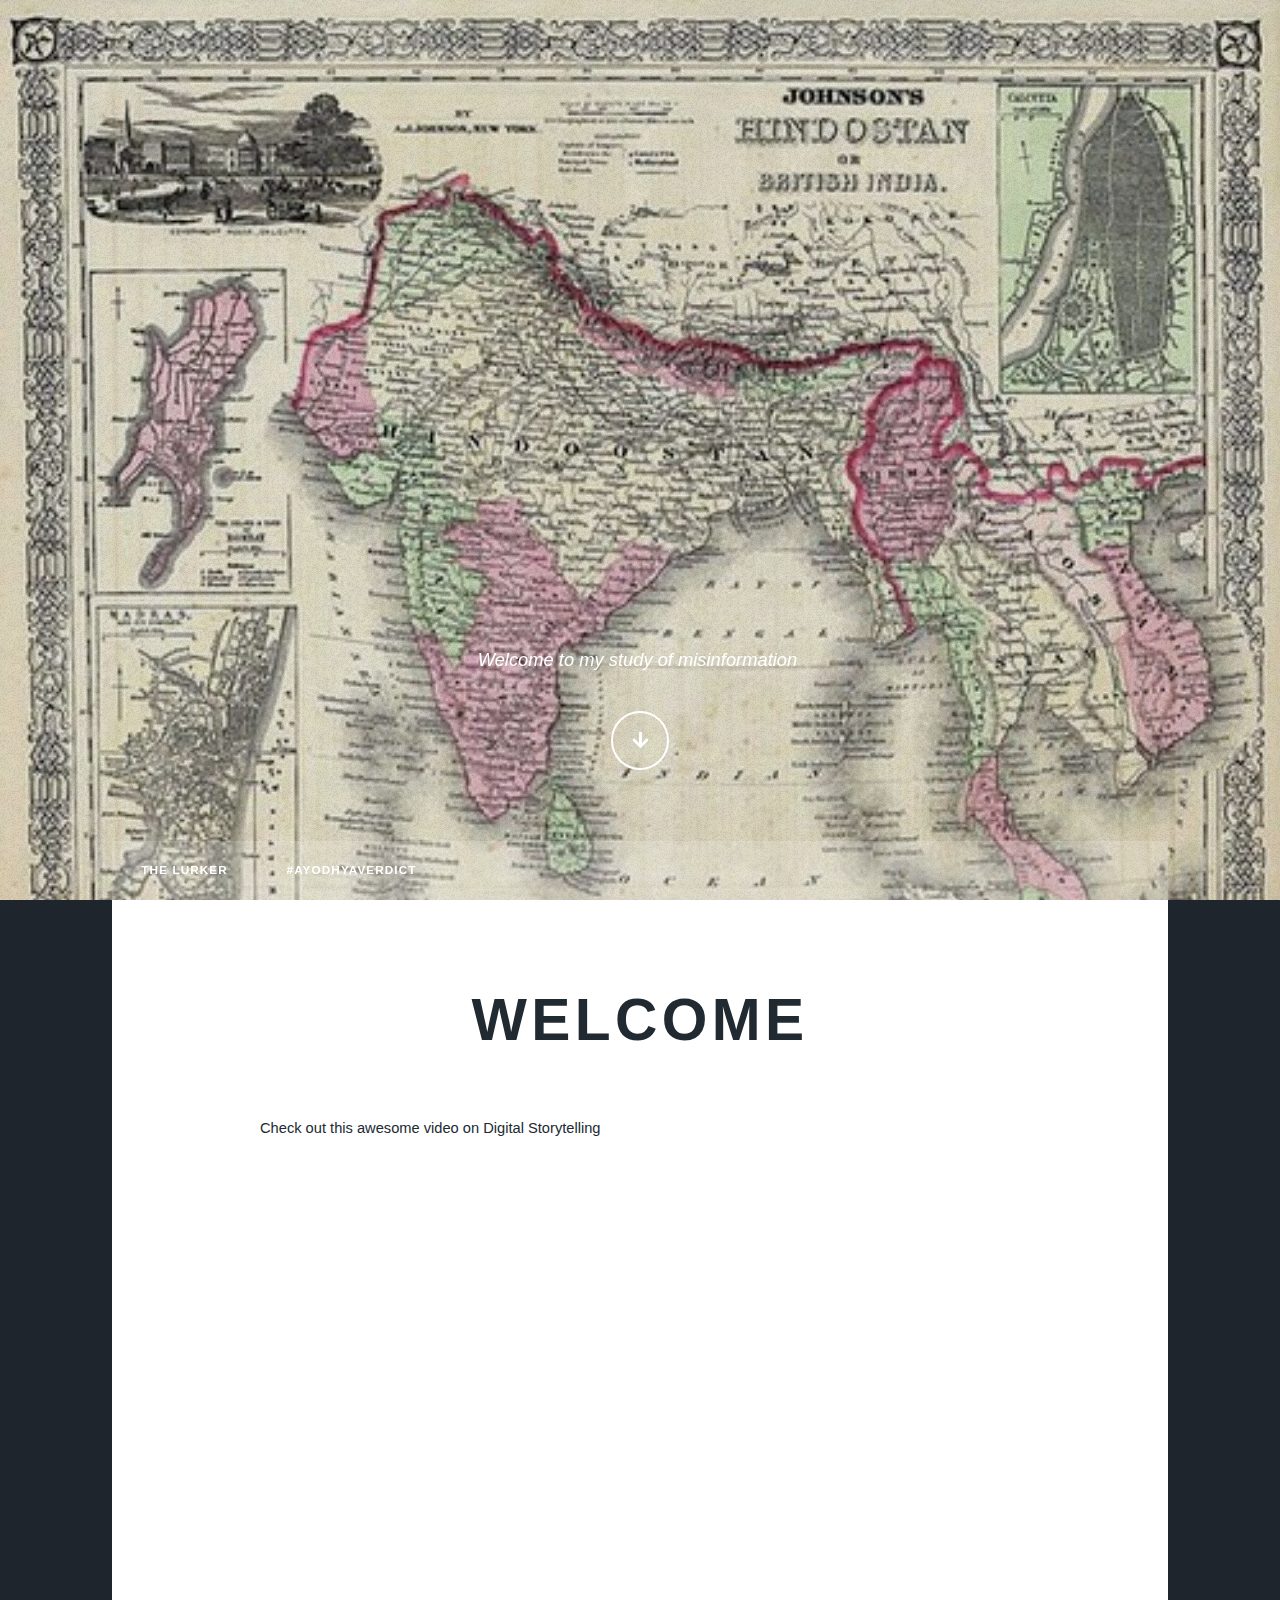
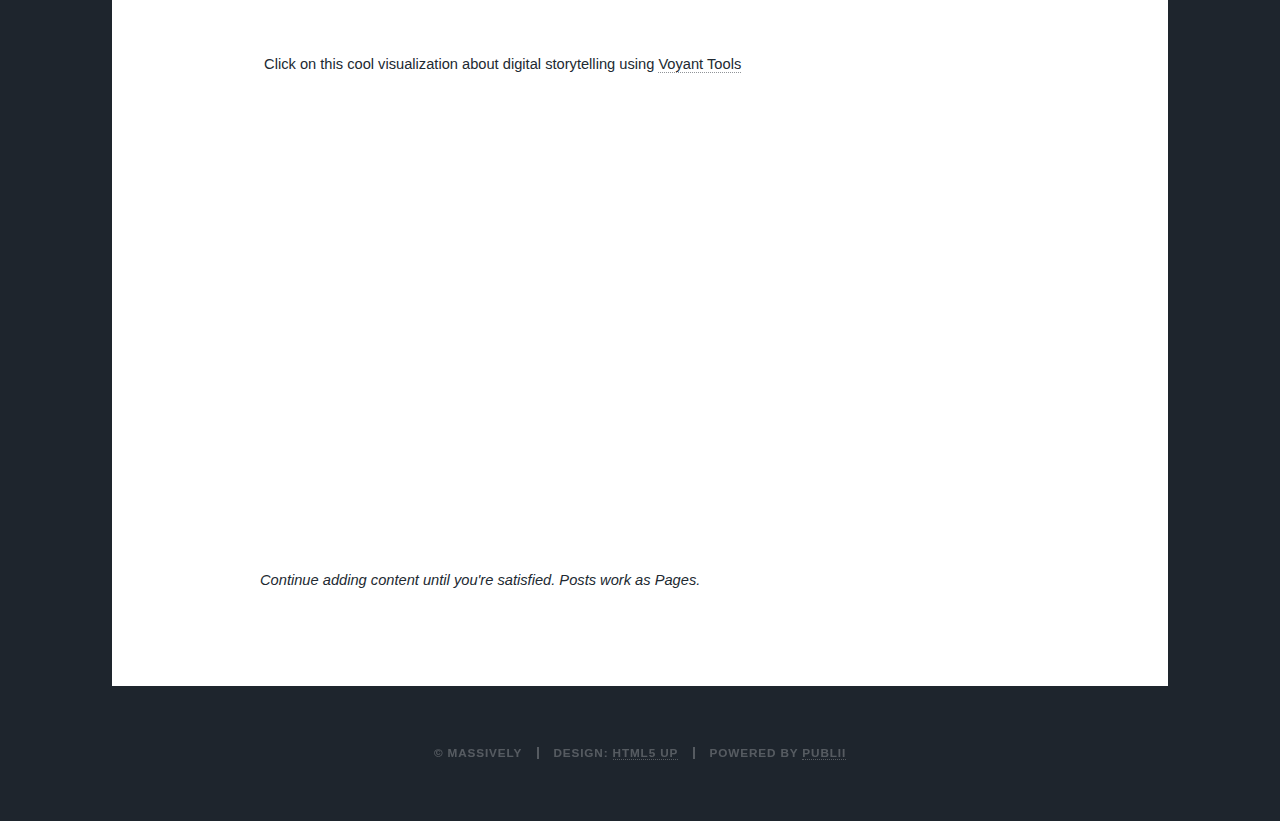
==== commit 00e9d677: "Updated from Publii" ====
--- a/index.html
+++ b/index.html
@@ -1,3 +1,3 @@
 <!DOCTYPE html><html lang="en"><head><meta charset="utf-8"><meta http-equiv="X-UA-Compatible" content="IE=edge"><meta name="viewport" content="width=device-width,initial-scale=1,user-scalable=no"><title>Deep Diving in the Twitterverse: An Autoethnography</title><meta name="generator" content="Publii Open-Source CMS for Static Site"><link rel="canonical" href="https://nashra94.github.io/publiisite/"><link rel="alternate" type="application/atom+xml" href="https://nashra94.github.io/publiisite/feed.xml"><link rel="alternate" type="application/json" href="https://nashra94.github.io/publiisite/feed.json"><meta property="og:title" content="Deep Diving in the Twitterverse: An Autoethnography"><meta property="og:site_name" content="Deep Diving in the Twitterverse: An Autoethnography"><meta property="og:description" content=""><meta property="og:url" content="https://nashra94.github.io/publiisite/"><meta property="og:type" content="website"><style>:root{--primary-font:-apple-system,BlinkMacSystemFont,"Segoe UI",Roboto,Oxygen,Ubuntu,Cantarell,"Fira Sans","Droid Sans","Helvetica Neue",Arial,sans-serif,"Apple Color Emoji","Segoe UI Emoji","Segoe UI Symbol";--secondary-font:-apple-system,BlinkMacSystemFont,"Segoe UI",Roboto,Oxygen,Ubuntu,Cantarell,"Fira Sans","Droid Sans","Helvetica Neue",Arial,sans-serif,"Apple Color Emoji","Segoe UI Emoji","Segoe UI Symbol"}</style><link rel="stylesheet" href="https://nashra94.github.io/publiisite/assets/css/fontawesome-all.min.css?v=dbf9d822cefe851ba6f66e1ad57e8987"><link rel="stylesheet" href="https://nashra94.github.io/publiisite/assets/css/style.css?v=a9be65991eac1ba939a241a60fc077ca"><noscript><link rel="stylesheet" href="https://nashra94.github.io/publiisite/assets/css/noscript.css?v=6228c7eee614cd200a2cad8333b439fa"></noscript><script type="application/ld+json">{"@context":"http://schema.org","@type":"Organization","name":"Deep Diving in the Twitterverse: An Autoethnography","url":"https://nashra94.github.io/publiisite/"}</script><style>#wrapper > .bg {
                background-image: url(https://nashra94.github.io/publiisite/assets/images/overlay.png), linear-gradient(0deg, rgba(0, 0, 0, 0.1), rgba(0, 0, 0, 0.1)), url(https://nashra94.github.io/publiisite/media/website/india-map.jpeg);
-           }</style></head><body class="is-preload"><div id="wrapper" class="fade-in"><div id="intro"><p>Welcome to my study of misinformation </p><ul class="actions"><li><a href="#header" class="button icon solid solo fa-arrow-down scrolly">Continue</a></li></ul></div><header id="header"><a class="logo" href="https://nashra94.github.io/publiisite/">Deep Diving in the Twitterverse: An Autoethnography</a></header><nav id="nav"><ul class="links"><li><a href="https://nashra94.github.io/publiisite/about.html" target="_self">About</a></li></ul></nav><main id="main"><article class="post"><header class="major"><h1>Welcome</h1><p class="post__inner"></p></header><div class="post__inner post__entry"><p>Check out this awesome video on Digital Storytelling</p><figure class="post__video"><iframe loading="lazy" width="560" height="314" src="https://www.youtube.com/embed/JIix-yVzheM" allowfullscreen="allowfullscreen" data-mce-fragment="1"></iframe></figure><p> Click on this cool visualization about digital storytelling using <a href="https://voyant-tools.org/" target="_blank" rel="noopener noreferrer">Voyant Tools</a></p><iframe loading="lazy" style="width: 912px; height: 439px;" src="https://voyant-tools.org/tool/Cirrus/?palette=d3_cat10&amp;whiteList=&amp;visible=105&amp;fontFamily=%22Trebuchet%20MS%22%2C%20Helvetica%2C%20sans-serif&amp;corpus=27c1ea1b3520ee7c61aadbfacb4e3ddc"></iframe><p><em>Continue adding content until you're satisfied. Posts work as Pages. </em></p></div></article></main><footer id="copyright"><ul><li>© Massively</li><li>Design: <a href="https://html5up.net" target="_blank" rel="nofollow noopener">HTML5 UP</a></li><li>Powered by <a href="https://getpublii.com" target="_blank" rel="nofollow noopener">Publii</a></li></ul></footer></div><script src="https://nashra94.github.io/publiisite/assets/js/jquery.min.js?v=7c14a783dfeb3d238ccd3edd840d82ee"></script><script src="https://nashra94.github.io/publiisite/assets/js/jquery.scrollex.min.js?v=f89065e3d988006af9791b44561d7c90"></script><script src="https://nashra94.github.io/publiisite/assets/js/jquery.scrolly.min.js?v=1ed5a78bde1476875a40f6b9ff44fc14"></script><script src="https://nashra94.github.io/publiisite/assets/js/browser.min.js?v=c07298dd19048a8a69ad97e754dfe8d0"></script><script src="https://nashra94.github.io/publiisite/assets/js/breakpoints.min.js?v=81a479eb099e3b187613943b085923b8"></script><script src="https://nashra94.github.io/publiisite/assets/js/util.min.js?v=4201a626f8c9b614a663b3a1d7d82615"></script><script src="https://nashra94.github.io/publiisite/assets/js/main.min.js?v=149e72e3ae18744a477b480b19e0c6da"></script><script>/*<![CDATA[*/var images=document.querySelectorAll("img[loading]");for(var i=0;i<images.length;i++){if(images[i].complete){images[i].classList.add("is-loaded")}else{images[i].addEventListener("load",function(){this.classList.add("is-loaded")},false)}};/*]]>*/</script></body></html>+           }</style></head><body class="is-preload"><div id="wrapper" class="fade-in"><div id="intro"><p>Welcome to my study of misinformation </p><ul class="actions"><li><a href="#header" class="button icon solid solo fa-arrow-down scrolly">Continue</a></li></ul></div><header id="header"><a class="logo" href="https://nashra94.github.io/publiisite/">Deep Diving in the Twitterverse: An Autoethnography</a></header><nav id="nav"><ul class="links"><li><a href="https://nashra94.github.io/publiisite/about.html" target="_self">The Lurker</a></li><li><a href="https://nashra94.github.io/publiisite/ayodhyaverdict.html" target="_self">#AyodhyaVerdict</a></li></ul></nav><main id="main"><article class="post"><header class="major"><h1>Welcome</h1><p class="post__inner"></p></header><div class="post__inner post__entry"><p>Check out this awesome video on Digital Storytelling</p><figure class="post__video"><iframe loading="lazy" width="560" height="314" src="https://www.youtube.com/embed/JIix-yVzheM" allowfullscreen="allowfullscreen" data-mce-fragment="1"></iframe></figure><p> Click on this cool visualization about digital storytelling using <a href="https://voyant-tools.org/" target="_blank" rel="noopener noreferrer">Voyant Tools</a></p><iframe loading="lazy" style="width: 912px; height: 439px;" src="https://voyant-tools.org/tool/Cirrus/?palette=d3_cat10&amp;whiteList=&amp;visible=105&amp;fontFamily=%22Trebuchet%20MS%22%2C%20Helvetica%2C%20sans-serif&amp;corpus=27c1ea1b3520ee7c61aadbfacb4e3ddc"></iframe><p><em>Continue adding content until you're satisfied. Posts work as Pages. </em></p></div></article></main><footer id="copyright"><ul><li>© Massively</li><li>Design: <a href="https://html5up.net" target="_blank" rel="nofollow noopener">HTML5 UP</a></li><li>Powered by <a href="https://getpublii.com" target="_blank" rel="nofollow noopener">Publii</a></li></ul></footer></div><script src="https://nashra94.github.io/publiisite/assets/js/jquery.min.js?v=7c14a783dfeb3d238ccd3edd840d82ee"></script><script src="https://nashra94.github.io/publiisite/assets/js/jquery.scrollex.min.js?v=f89065e3d988006af9791b44561d7c90"></script><script src="https://nashra94.github.io/publiisite/assets/js/jquery.scrolly.min.js?v=1ed5a78bde1476875a40f6b9ff44fc14"></script><script src="https://nashra94.github.io/publiisite/assets/js/browser.min.js?v=c07298dd19048a8a69ad97e754dfe8d0"></script><script src="https://nashra94.github.io/publiisite/assets/js/breakpoints.min.js?v=81a479eb099e3b187613943b085923b8"></script><script src="https://nashra94.github.io/publiisite/assets/js/util.min.js?v=4201a626f8c9b614a663b3a1d7d82615"></script><script src="https://nashra94.github.io/publiisite/assets/js/main.min.js?v=149e72e3ae18744a477b480b19e0c6da"></script><script>/*<![CDATA[*/var images=document.querySelectorAll("img[loading]");for(var i=0;i<images.length;i++){if(images[i].complete){images[i].classList.add("is-loaded")}else{images[i].addEventListener("load",function(){this.classList.add("is-loaded")},false)}};/*]]>*/</script></body></html>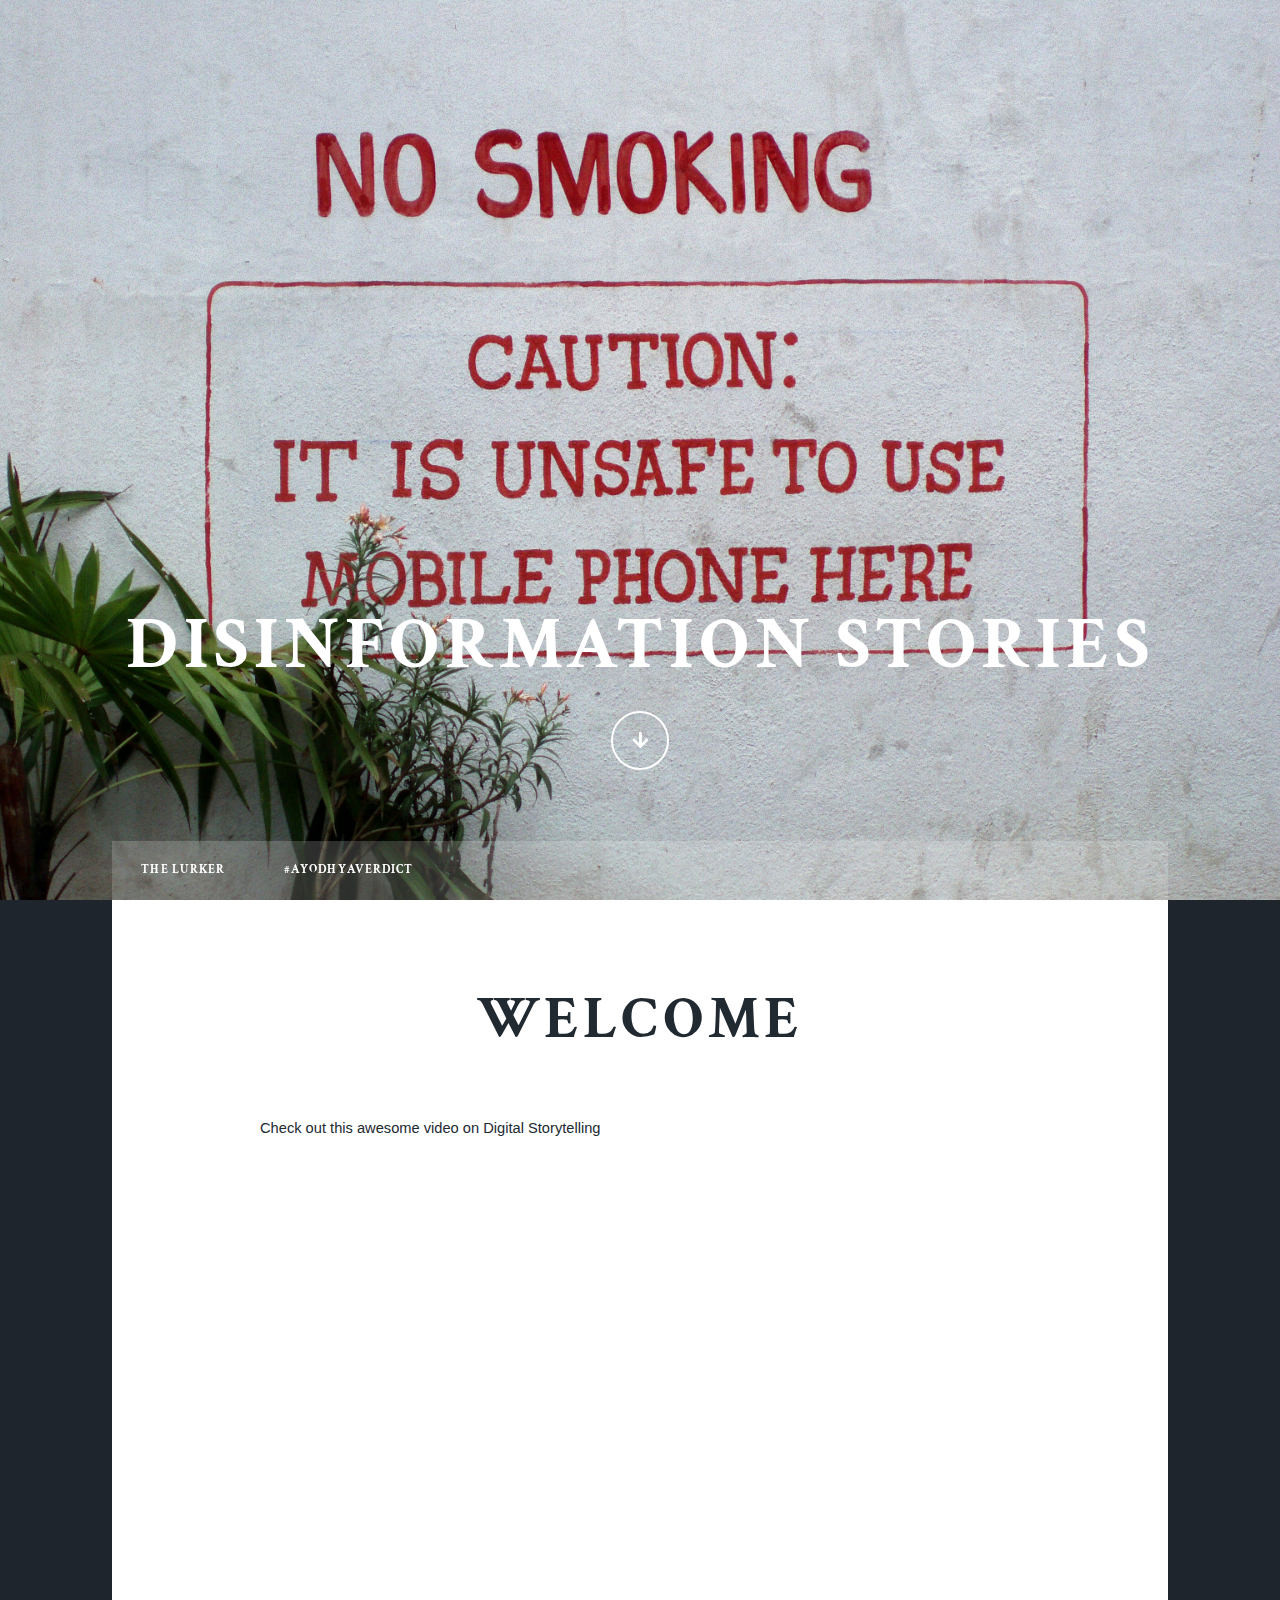
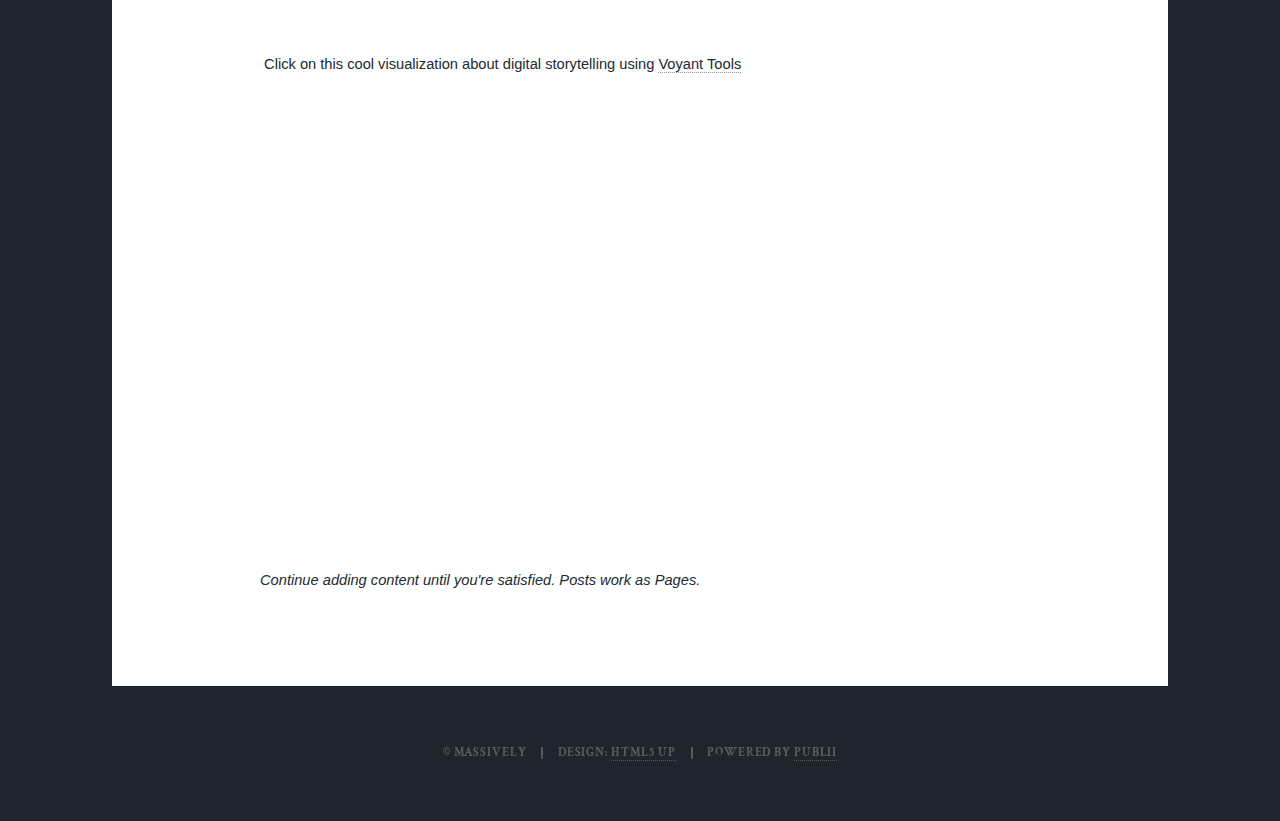
==== commit 3f8229e8: "Updated from Publii" ====
--- a/index.html
+++ b/index.html
@@ -1,3 +1,3 @@
-<!DOCTYPE html><html lang="en"><head><meta charset="utf-8"><meta http-equiv="X-UA-Compatible" content="IE=edge"><meta name="viewport" content="width=device-width,initial-scale=1,user-scalable=no"><title>Deep Diving in the Twitterverse: An Autoethnography</title><meta name="generator" content="Publii Open-Source CMS for Static Site"><link rel="canonical" href="https://nashra94.github.io/publiisite/"><link rel="alternate" type="application/atom+xml" href="https://nashra94.github.io/publiisite/feed.xml"><link rel="alternate" type="application/json" href="https://nashra94.github.io/publiisite/feed.json"><meta property="og:title" content="Deep Diving in the Twitterverse: An Autoethnography"><meta property="og:site_name" content="Deep Diving in the Twitterverse: An Autoethnography"><meta property="og:description" content=""><meta property="og:url" content="https://nashra94.github.io/publiisite/"><meta property="og:type" content="website"><style>:root{--primary-font:-apple-system,BlinkMacSystemFont,"Segoe UI",Roboto,Oxygen,Ubuntu,Cantarell,"Fira Sans","Droid Sans","Helvetica Neue",Arial,sans-serif,"Apple Color Emoji","Segoe UI Emoji","Segoe UI Symbol";--secondary-font:-apple-system,BlinkMacSystemFont,"Segoe UI",Roboto,Oxygen,Ubuntu,Cantarell,"Fira Sans","Droid Sans","Helvetica Neue",Arial,sans-serif,"Apple Color Emoji","Segoe UI Emoji","Segoe UI Symbol"}</style><link rel="stylesheet" href="https://nashra94.github.io/publiisite/assets/css/fontawesome-all.min.css?v=dbf9d822cefe851ba6f66e1ad57e8987"><link rel="stylesheet" href="https://nashra94.github.io/publiisite/assets/css/style.css?v=a9be65991eac1ba939a241a60fc077ca"><noscript><link rel="stylesheet" href="https://nashra94.github.io/publiisite/assets/css/noscript.css?v=6228c7eee614cd200a2cad8333b439fa"></noscript><script type="application/ld+json">{"@context":"http://schema.org","@type":"Organization","name":"Deep Diving in the Twitterverse: An Autoethnography","url":"https://nashra94.github.io/publiisite/"}</script><style>#wrapper > .bg {
-               background-image: url(https://nashra94.github.io/publiisite/assets/images/overlay.png), linear-gradient(0deg, rgba(0, 0, 0, 0.1), rgba(0, 0, 0, 0.1)), url(https://nashra94.github.io/publiisite/media/website/india-map.jpeg);
-           }</style></head><body class="is-preload"><div id="wrapper" class="fade-in"><div id="intro"><p>Welcome to my study of misinformation </p><ul class="actions"><li><a href="#header" class="button icon solid solo fa-arrow-down scrolly">Continue</a></li></ul></div><header id="header"><a class="logo" href="https://nashra94.github.io/publiisite/">Deep Diving in the Twitterverse: An Autoethnography</a></header><nav id="nav"><ul class="links"><li><a href="https://nashra94.github.io/publiisite/about.html" target="_self">The Lurker</a></li><li><a href="https://nashra94.github.io/publiisite/ayodhyaverdict.html" target="_self">#AyodhyaVerdict</a></li></ul></nav><main id="main"><article class="post"><header class="major"><h1>Welcome</h1><p class="post__inner"></p></header><div class="post__inner post__entry"><p>Check out this awesome video on Digital Storytelling</p><figure class="post__video"><iframe loading="lazy" width="560" height="314" src="https://www.youtube.com/embed/JIix-yVzheM" allowfullscreen="allowfullscreen" data-mce-fragment="1"></iframe></figure><p> Click on this cool visualization about digital storytelling using <a href="https://voyant-tools.org/" target="_blank" rel="noopener noreferrer">Voyant Tools</a></p><iframe loading="lazy" style="width: 912px; height: 439px;" src="https://voyant-tools.org/tool/Cirrus/?palette=d3_cat10&amp;whiteList=&amp;visible=105&amp;fontFamily=%22Trebuchet%20MS%22%2C%20Helvetica%2C%20sans-serif&amp;corpus=27c1ea1b3520ee7c61aadbfacb4e3ddc"></iframe><p><em>Continue adding content until you're satisfied. Posts work as Pages. </em></p></div></article></main><footer id="copyright"><ul><li>© Massively</li><li>Design: <a href="https://html5up.net" target="_blank" rel="nofollow noopener">HTML5 UP</a></li><li>Powered by <a href="https://getpublii.com" target="_blank" rel="nofollow noopener">Publii</a></li></ul></footer></div><script src="https://nashra94.github.io/publiisite/assets/js/jquery.min.js?v=7c14a783dfeb3d238ccd3edd840d82ee"></script><script src="https://nashra94.github.io/publiisite/assets/js/jquery.scrollex.min.js?v=f89065e3d988006af9791b44561d7c90"></script><script src="https://nashra94.github.io/publiisite/assets/js/jquery.scrolly.min.js?v=1ed5a78bde1476875a40f6b9ff44fc14"></script><script src="https://nashra94.github.io/publiisite/assets/js/browser.min.js?v=c07298dd19048a8a69ad97e754dfe8d0"></script><script src="https://nashra94.github.io/publiisite/assets/js/breakpoints.min.js?v=81a479eb099e3b187613943b085923b8"></script><script src="https://nashra94.github.io/publiisite/assets/js/util.min.js?v=4201a626f8c9b614a663b3a1d7d82615"></script><script src="https://nashra94.github.io/publiisite/assets/js/main.min.js?v=149e72e3ae18744a477b480b19e0c6da"></script><script>/*<![CDATA[*/var images=document.querySelectorAll("img[loading]");for(var i=0;i<images.length;i++){if(images[i].complete){images[i].classList.add("is-loaded")}else{images[i].addEventListener("load",function(){this.classList.add("is-loaded")},false)}};/*]]>*/</script></body></html>+<!DOCTYPE html><html lang="en"><head><meta charset="utf-8"><meta http-equiv="X-UA-Compatible" content="IE=edge"><meta name="viewport" content="width=device-width,initial-scale=1,user-scalable=no"><title>Deep Diving in the Twitterverse: An Autoethnography</title><meta name="generator" content="Publii Open-Source CMS for Static Site"><link rel="canonical" href="https://nashra94.github.io/publiisite/"><link rel="alternate" type="application/atom+xml" href="https://nashra94.github.io/publiisite/feed.xml"><link rel="alternate" type="application/json" href="https://nashra94.github.io/publiisite/feed.json"><meta property="og:title" content="Deep Diving in the Twitterverse: An Autoethnography"><meta property="og:site_name" content="Deep Diving in the Twitterverse: An Autoethnography"><meta property="og:description" content=""><meta property="og:url" content="https://nashra94.github.io/publiisite/"><meta property="og:type" content="website"><link rel="preconnect" href="https://fonts.gstatic.com/" crossorigin><link href="https://fonts.googleapis.com/css?family=Crimson+Text:400,600&amp;display=swap" rel="stylesheet"><style>:root{--primary-font:-apple-system,BlinkMacSystemFont,"Segoe UI",Roboto,Oxygen,Ubuntu,Cantarell,"Fira Sans","Droid Sans","Helvetica Neue",Arial,sans-serif,"Apple Color Emoji","Segoe UI Emoji","Segoe UI Symbol";--secondary-font:'Crimson Text',serif}</style><link rel="stylesheet" href="https://nashra94.github.io/publiisite/assets/css/fontawesome-all.min.css?v=dbf9d822cefe851ba6f66e1ad57e8987"><link rel="stylesheet" href="https://nashra94.github.io/publiisite/assets/css/style.css?v=a9be65991eac1ba939a241a60fc077ca"><noscript><link rel="stylesheet" href="https://nashra94.github.io/publiisite/assets/css/noscript.css?v=6228c7eee614cd200a2cad8333b439fa"></noscript><script type="application/ld+json">{"@context":"http://schema.org","@type":"Organization","name":"Deep Diving in the Twitterverse: An Autoethnography","url":"https://nashra94.github.io/publiisite/"}</script><style>#wrapper > .bg {
+               background-image: url(https://nashra94.github.io/publiisite/assets/images/overlay.png), linear-gradient(0deg, rgba(0, 0, 0, 0.1), rgba(0, 0, 0, 0.1)), url(https://nashra94.github.io/publiisite/media/website/239278903_40c557541d_o.jpg);
+           }</style></head><body class="is-preload"><div id="wrapper" class="fade-in"><div id="intro"><h1>Disinformation Stories</h1><ul class="actions"><li><a href="#header" class="button icon solid solo fa-arrow-down scrolly">Continue</a></li></ul></div><header id="header"><a class="logo" href="https://nashra94.github.io/publiisite/">Deep Diving in the Twitterverse: An Autoethnography</a></header><nav id="nav"><ul class="links"><li><a href="https://nashra94.github.io/publiisite/about.html" target="_self">The Lurker</a></li><li><a href="https://nashra94.github.io/publiisite/ayodhyaverdict.html" target="_self">#AyodhyaVerdict</a></li></ul></nav><main id="main"><article class="post"><header class="major"><h1>Welcome</h1><p class="post__inner"></p></header><div class="post__inner post__entry"><p>Check out this awesome video on Digital Storytelling</p><figure class="post__video"><iframe loading="lazy" width="560" height="314" src="https://www.youtube.com/embed/JIix-yVzheM" allowfullscreen="allowfullscreen" data-mce-fragment="1"></iframe></figure><p> Click on this cool visualization about digital storytelling using <a href="https://voyant-tools.org/" target="_blank" rel="noopener noreferrer">Voyant Tools</a></p><iframe loading="lazy" style="width: 912px; height: 439px;" src="https://voyant-tools.org/tool/Cirrus/?palette=d3_cat10&amp;whiteList=&amp;visible=105&amp;fontFamily=%22Trebuchet%20MS%22%2C%20Helvetica%2C%20sans-serif&amp;corpus=27c1ea1b3520ee7c61aadbfacb4e3ddc"></iframe><p><em>Continue adding content until you're satisfied. Posts work as Pages. </em></p></div></article></main><footer id="copyright"><ul><li>© Massively</li><li>Design: <a href="https://html5up.net" target="_blank" rel="nofollow noopener">HTML5 UP</a></li><li>Powered by <a href="https://getpublii.com" target="_blank" rel="nofollow noopener">Publii</a></li></ul></footer></div><script src="https://nashra94.github.io/publiisite/assets/js/jquery.min.js?v=7c14a783dfeb3d238ccd3edd840d82ee"></script><script src="https://nashra94.github.io/publiisite/assets/js/jquery.scrollex.min.js?v=f89065e3d988006af9791b44561d7c90"></script><script src="https://nashra94.github.io/publiisite/assets/js/jquery.scrolly.min.js?v=1ed5a78bde1476875a40f6b9ff44fc14"></script><script src="https://nashra94.github.io/publiisite/assets/js/browser.min.js?v=c07298dd19048a8a69ad97e754dfe8d0"></script><script src="https://nashra94.github.io/publiisite/assets/js/breakpoints.min.js?v=81a479eb099e3b187613943b085923b8"></script><script src="https://nashra94.github.io/publiisite/assets/js/util.min.js?v=4201a626f8c9b614a663b3a1d7d82615"></script><script src="https://nashra94.github.io/publiisite/assets/js/main.min.js?v=149e72e3ae18744a477b480b19e0c6da"></script><script>/*<![CDATA[*/var images=document.querySelectorAll("img[loading]");for(var i=0;i<images.length;i++){if(images[i].complete){images[i].classList.add("is-loaded")}else{images[i].addEventListener("load",function(){this.classList.add("is-loaded")},false)}};/*]]>*/</script></body></html>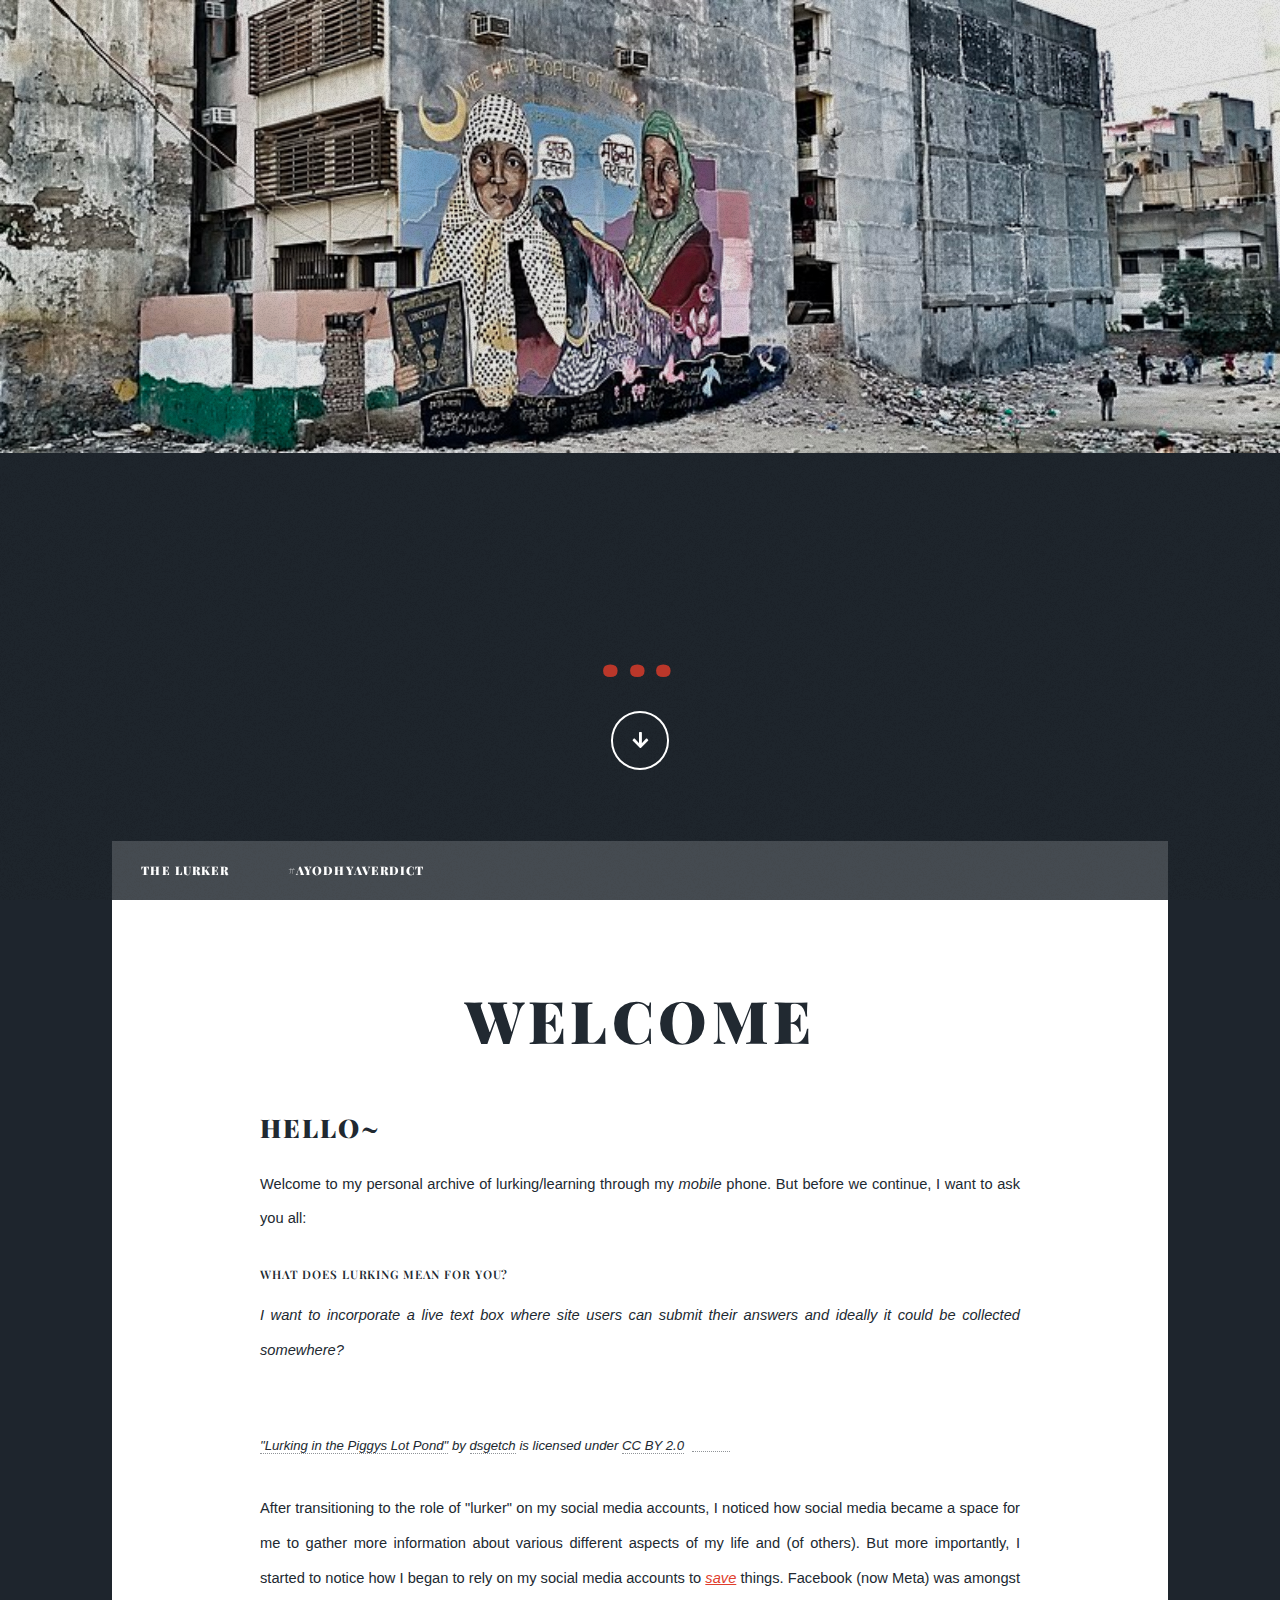
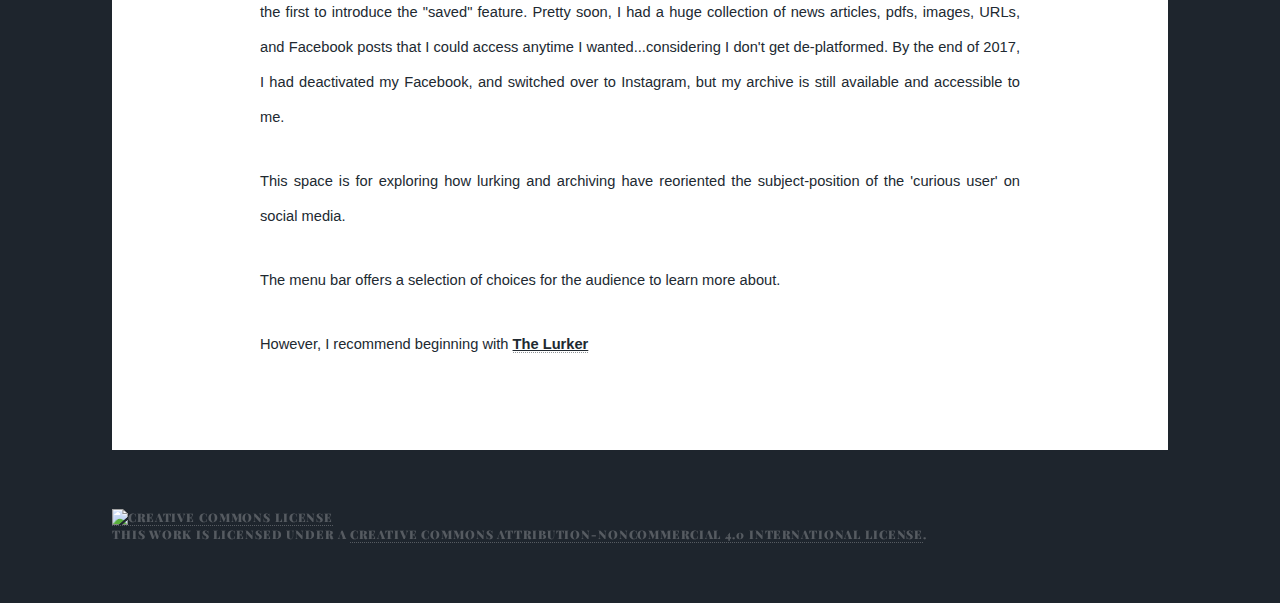
==== commit ea603dc3: "Updated from Publii" ====
--- a/index.html
+++ b/index.html
@@ -1,3 +1,3 @@
-<!DOCTYPE html><html lang="en"><head><meta charset="utf-8"><meta http-equiv="X-UA-Compatible" content="IE=edge"><meta name="viewport" content="width=device-width,initial-scale=1,user-scalable=no"><title>Deep Diving in the Twitterverse: An Autoethnography</title><meta name="generator" content="Publii Open-Source CMS for Static Site"><link rel="canonical" href="https://nashra94.github.io/publiisite/"><link rel="alternate" type="application/atom+xml" href="https://nashra94.github.io/publiisite/feed.xml"><link rel="alternate" type="application/json" href="https://nashra94.github.io/publiisite/feed.json"><meta property="og:title" content="Deep Diving in the Twitterverse: An Autoethnography"><meta property="og:site_name" content="Deep Diving in the Twitterverse: An Autoethnography"><meta property="og:description" content=""><meta property="og:url" content="https://nashra94.github.io/publiisite/"><meta property="og:type" content="website"><link rel="preconnect" href="https://fonts.gstatic.com/" crossorigin><link href="https://fonts.googleapis.com/css?family=Crimson+Text:400,600&amp;display=swap" rel="stylesheet"><style>:root{--primary-font:-apple-system,BlinkMacSystemFont,"Segoe UI",Roboto,Oxygen,Ubuntu,Cantarell,"Fira Sans","Droid Sans","Helvetica Neue",Arial,sans-serif,"Apple Color Emoji","Segoe UI Emoji","Segoe UI Symbol";--secondary-font:'Crimson Text',serif}</style><link rel="stylesheet" href="https://nashra94.github.io/publiisite/assets/css/fontawesome-all.min.css?v=dbf9d822cefe851ba6f66e1ad57e8987"><link rel="stylesheet" href="https://nashra94.github.io/publiisite/assets/css/style.css?v=a9be65991eac1ba939a241a60fc077ca"><noscript><link rel="stylesheet" href="https://nashra94.github.io/publiisite/assets/css/noscript.css?v=6228c7eee614cd200a2cad8333b439fa"></noscript><script type="application/ld+json">{"@context":"http://schema.org","@type":"Organization","name":"Deep Diving in the Twitterverse: An Autoethnography","url":"https://nashra94.github.io/publiisite/"}</script><style>#wrapper > .bg {
-               background-image: url(https://nashra94.github.io/publiisite/assets/images/overlay.png), linear-gradient(0deg, rgba(0, 0, 0, 0.1), rgba(0, 0, 0, 0.1)), url(https://nashra94.github.io/publiisite/media/website/239278903_40c557541d_o.jpg);
-           }</style></head><body class="is-preload"><div id="wrapper" class="fade-in"><div id="intro"><h1>Disinformation Stories</h1><ul class="actions"><li><a href="#header" class="button icon solid solo fa-arrow-down scrolly">Continue</a></li></ul></div><header id="header"><a class="logo" href="https://nashra94.github.io/publiisite/">Deep Diving in the Twitterverse: An Autoethnography</a></header><nav id="nav"><ul class="links"><li><a href="https://nashra94.github.io/publiisite/about.html" target="_self">The Lurker</a></li><li><a href="https://nashra94.github.io/publiisite/ayodhyaverdict.html" target="_self">#AyodhyaVerdict</a></li></ul></nav><main id="main"><article class="post"><header class="major"><h1>Welcome</h1><p class="post__inner"></p></header><div class="post__inner post__entry"><p>Check out this awesome video on Digital Storytelling</p><figure class="post__video"><iframe loading="lazy" width="560" height="314" src="https://www.youtube.com/embed/JIix-yVzheM" allowfullscreen="allowfullscreen" data-mce-fragment="1"></iframe></figure><p> Click on this cool visualization about digital storytelling using <a href="https://voyant-tools.org/" target="_blank" rel="noopener noreferrer">Voyant Tools</a></p><iframe loading="lazy" style="width: 912px; height: 439px;" src="https://voyant-tools.org/tool/Cirrus/?palette=d3_cat10&amp;whiteList=&amp;visible=105&amp;fontFamily=%22Trebuchet%20MS%22%2C%20Helvetica%2C%20sans-serif&amp;corpus=27c1ea1b3520ee7c61aadbfacb4e3ddc"></iframe><p><em>Continue adding content until you're satisfied. Posts work as Pages. </em></p></div></article></main><footer id="copyright"><ul><li>© Massively</li><li>Design: <a href="https://html5up.net" target="_blank" rel="nofollow noopener">HTML5 UP</a></li><li>Powered by <a href="https://getpublii.com" target="_blank" rel="nofollow noopener">Publii</a></li></ul></footer></div><script src="https://nashra94.github.io/publiisite/assets/js/jquery.min.js?v=7c14a783dfeb3d238ccd3edd840d82ee"></script><script src="https://nashra94.github.io/publiisite/assets/js/jquery.scrollex.min.js?v=f89065e3d988006af9791b44561d7c90"></script><script src="https://nashra94.github.io/publiisite/assets/js/jquery.scrolly.min.js?v=1ed5a78bde1476875a40f6b9ff44fc14"></script><script src="https://nashra94.github.io/publiisite/assets/js/browser.min.js?v=c07298dd19048a8a69ad97e754dfe8d0"></script><script src="https://nashra94.github.io/publiisite/assets/js/breakpoints.min.js?v=81a479eb099e3b187613943b085923b8"></script><script src="https://nashra94.github.io/publiisite/assets/js/util.min.js?v=4201a626f8c9b614a663b3a1d7d82615"></script><script src="https://nashra94.github.io/publiisite/assets/js/main.min.js?v=149e72e3ae18744a477b480b19e0c6da"></script><script>/*<![CDATA[*/var images=document.querySelectorAll("img[loading]");for(var i=0;i<images.length;i++){if(images[i].complete){images[i].classList.add("is-loaded")}else{images[i].addEventListener("load",function(){this.classList.add("is-loaded")},false)}};/*]]>*/</script></body></html>+<!DOCTYPE html><html lang="en"><head><meta charset="utf-8"><meta http-equiv="X-UA-Compatible" content="IE=edge"><meta name="viewport" content="width=device-width,initial-scale=1,user-scalable=no"><title>Lurking: An Autoethnography</title><meta name="generator" content="Publii Open-Source CMS for Static Site"><link rel="canonical" href="https://nashra94.github.io/publiisite/"><link rel="alternate" type="application/atom+xml" href="https://nashra94.github.io/publiisite/feed.xml"><link rel="alternate" type="application/json" href="https://nashra94.github.io/publiisite/feed.json"><meta property="og:title" content="Lurking: An Autoethnography"><meta property="og:site_name" content="Lurking: An Autoethnography"><meta property="og:description" content=""><meta property="og:url" content="https://nashra94.github.io/publiisite/"><meta property="og:type" content="website"><link rel="preconnect" href="https://fonts.gstatic.com/" crossorigin><link href="https://fonts.googleapis.com/css?family=Playfair+Display:400,700&amp;subset=latin-ext&amp;display=swap" rel="stylesheet"><style>:root{--primary-font:-apple-system,BlinkMacSystemFont,"Segoe UI",Roboto,Oxygen,Ubuntu,Cantarell,"Fira Sans","Droid Sans","Helvetica Neue",Arial,sans-serif,"Apple Color Emoji","Segoe UI Emoji","Segoe UI Symbol";--secondary-font:'Playfair Display',serif}</style><link rel="stylesheet" href="https://nashra94.github.io/publiisite/assets/css/fontawesome-all.min.css?v=dbf9d822cefe851ba6f66e1ad57e8987"><link rel="stylesheet" href="https://nashra94.github.io/publiisite/assets/css/style.css?v=8209b8a36c08e41e1ded5e90ec10f993"><noscript><link rel="stylesheet" href="https://nashra94.github.io/publiisite/assets/css/noscript.css?v=6228c7eee614cd200a2cad8333b439fa"></noscript><script type="application/ld+json">{"@context":"http://schema.org","@type":"Organization","name":"Lurking: An Autoethnography","url":"https://nashra94.github.io/publiisite/"}</script><style>#wrapper > .bg {
+               background-image: url(https://nashra94.github.io/publiisite/assets/images/overlay.png), linear-gradient(0deg, rgba(0, 0, 0, 0.1), rgba(0, 0, 0, 0.1)), url(https://nashra94.github.io/publiisite/media/website/800px-Cropped_visual_of_wall_art_at_Shaheen_Bagh_protests_7_Feb_2020.jpeg);
+           }</style></head><body class="is-preload"><div id="wrapper" class="fade-in"><div id="intro"><h1><span style="color: #ba372a;">...</span></h1><ul class="actions"><li><a href="#header" class="button icon solid solo fa-arrow-down scrolly">Continue</a></li></ul></div><header id="header"><a class="logo" href="https://nashra94.github.io/publiisite/">Lurking: An Autoethnography</a></header><nav id="nav"><ul class="links"><li><a href="https://nashra94.github.io/publiisite/about.html" target="_self">The Lurker</a></li><li><a href="https://nashra94.github.io/publiisite/ayodhyaverdict.html" target="_self">#AyodhyaVerdict</a></li></ul></nav><main id="main"><article class="post"><header class="major"><h1>Welcome</h1><p class="post__inner"></p></header><div class="post__inner post__entry"><h2>Hello~</h2><p>Welcome to my personal archive of lurking/learning through my <em style="color: var(--text-editor-body-color); font-family: var(--font-base); font-size: inherit; font-weight: var(--font-weight-normal);">mobile</em><span style="color: var(--text-editor-body-color); font-family: var(--font-base); font-size: inherit; font-weight: var(--font-weight-normal);"> phone. But before we continue, I want to ask you all: </span></p><h6><span style="color: #236fa1;"><strong>What does lurking mean for you? </strong></span></h6><p><em>I want to incorporate a live text box where site users can submit their answers and ideally it could be collected somewhere? </em></p><p style="font-size: 0.9rem; font-style: italic;"><img loading="lazy" style="display: block;" src="https://live.staticflickr.com/2894/34019920735_fdf54ded6a_b.jpg" data-is-external-image="true" alt="Lurking in the Piggys Lot Pond"><a href="https://www.flickr.com/photos/66136677@N00/34019920735">"Lurking in the Piggys Lot Pond"</a> by <a href="https://www.flickr.com/photos/66136677@N00">dsgetch</a> is licensed under <a href="https://creativecommons.org/licenses/by/2.0/?ref=ccsearch&amp;atype=html" style="margin-right: 5px;">CC BY 2.0</a><a href="https://creativecommons.org/licenses/by/2.0/?ref=ccsearch&amp;atype=html" target="_blank" rel="noopener noreferrer" style="display: inline-block; white-space: none; margin-top: 2px; margin-left: 3px; height: 22px !important;"><img loading="lazy" style="height: inherit; margin-right: 3px; display: inline-block;" src="https://search.creativecommons.org/static/img/cc_icon.svg?image_id=0f57808e-9ba6-40b2-b0e4-444617c55cad" data-is-external-image="true"><img loading="lazy" style="height: inherit; margin-right: 3px; display: inline-block;" src="https://search.creativecommons.org/static/img/cc-by_icon.svg" data-is-external-image="true"></a></p><p>After transitioning to the role of "lurker" on my social media accounts, I noticed how social media became a space for me to gather more information about various different aspects of my life and (of others). But more importantly, I started to notice how I began to rely on my social media accounts to <em><span style="color: #e03e2d;"><span style="text-decoration: underline;">save</span></span></em> things. Facebook (now Meta) was amongst the first to introduce the "saved" feature. Pretty soon, I had a huge collection of news articles, pdfs, images, URLs, and Facebook posts that I could access anytime I wanted...considering I don't get de-platformed. By the end of 2017, I had deactivated my Facebook, and switched over to Instagram, but my archive is still available and accessible to me. </p><p>This space is for exploring how lurking and archiving have reoriented the subject-position of the 'curious user' on social media. </p><p>The menu bar offers a selection of choices for the audience to learn more about.</p><p>However, I recommend beginning with <span style="text-decoration: underline;"><strong><a href="https://nashra94.github.io/publiisite/about.html">The Lurker</a></strong></span></p></div></article></main><footer id="copyright"><p><a rel="license" href="http://creativecommons.org/licenses/by-nc/4.0/"><img style="border-width: 0;" src="https://i.creativecommons.org/l/by-nc/4.0/88x31.png" alt="Creative Commons License"></a><br>This work is licensed under a <a rel="license" href="http://creativecommons.org/licenses/by-nc/4.0/">Creative Commons Attribution-NonCommercial 4.0 International License</a>.</p></footer></div><script src="https://nashra94.github.io/publiisite/assets/js/jquery.min.js?v=7c14a783dfeb3d238ccd3edd840d82ee"></script><script src="https://nashra94.github.io/publiisite/assets/js/jquery.scrollex.min.js?v=f89065e3d988006af9791b44561d7c90"></script><script src="https://nashra94.github.io/publiisite/assets/js/jquery.scrolly.min.js?v=1ed5a78bde1476875a40f6b9ff44fc14"></script><script src="https://nashra94.github.io/publiisite/assets/js/browser.min.js?v=c07298dd19048a8a69ad97e754dfe8d0"></script><script src="https://nashra94.github.io/publiisite/assets/js/breakpoints.min.js?v=81a479eb099e3b187613943b085923b8"></script><script src="https://nashra94.github.io/publiisite/assets/js/util.min.js?v=4201a626f8c9b614a663b3a1d7d82615"></script><script src="https://nashra94.github.io/publiisite/assets/js/main.min.js?v=149e72e3ae18744a477b480b19e0c6da"></script><script>/*<![CDATA[*/var images=document.querySelectorAll("img[loading]");for(var i=0;i<images.length;i++){if(images[i].complete){images[i].classList.add("is-loaded")}else{images[i].addEventListener("load",function(){this.classList.add("is-loaded")},false)}};/*]]>*/</script></body></html>